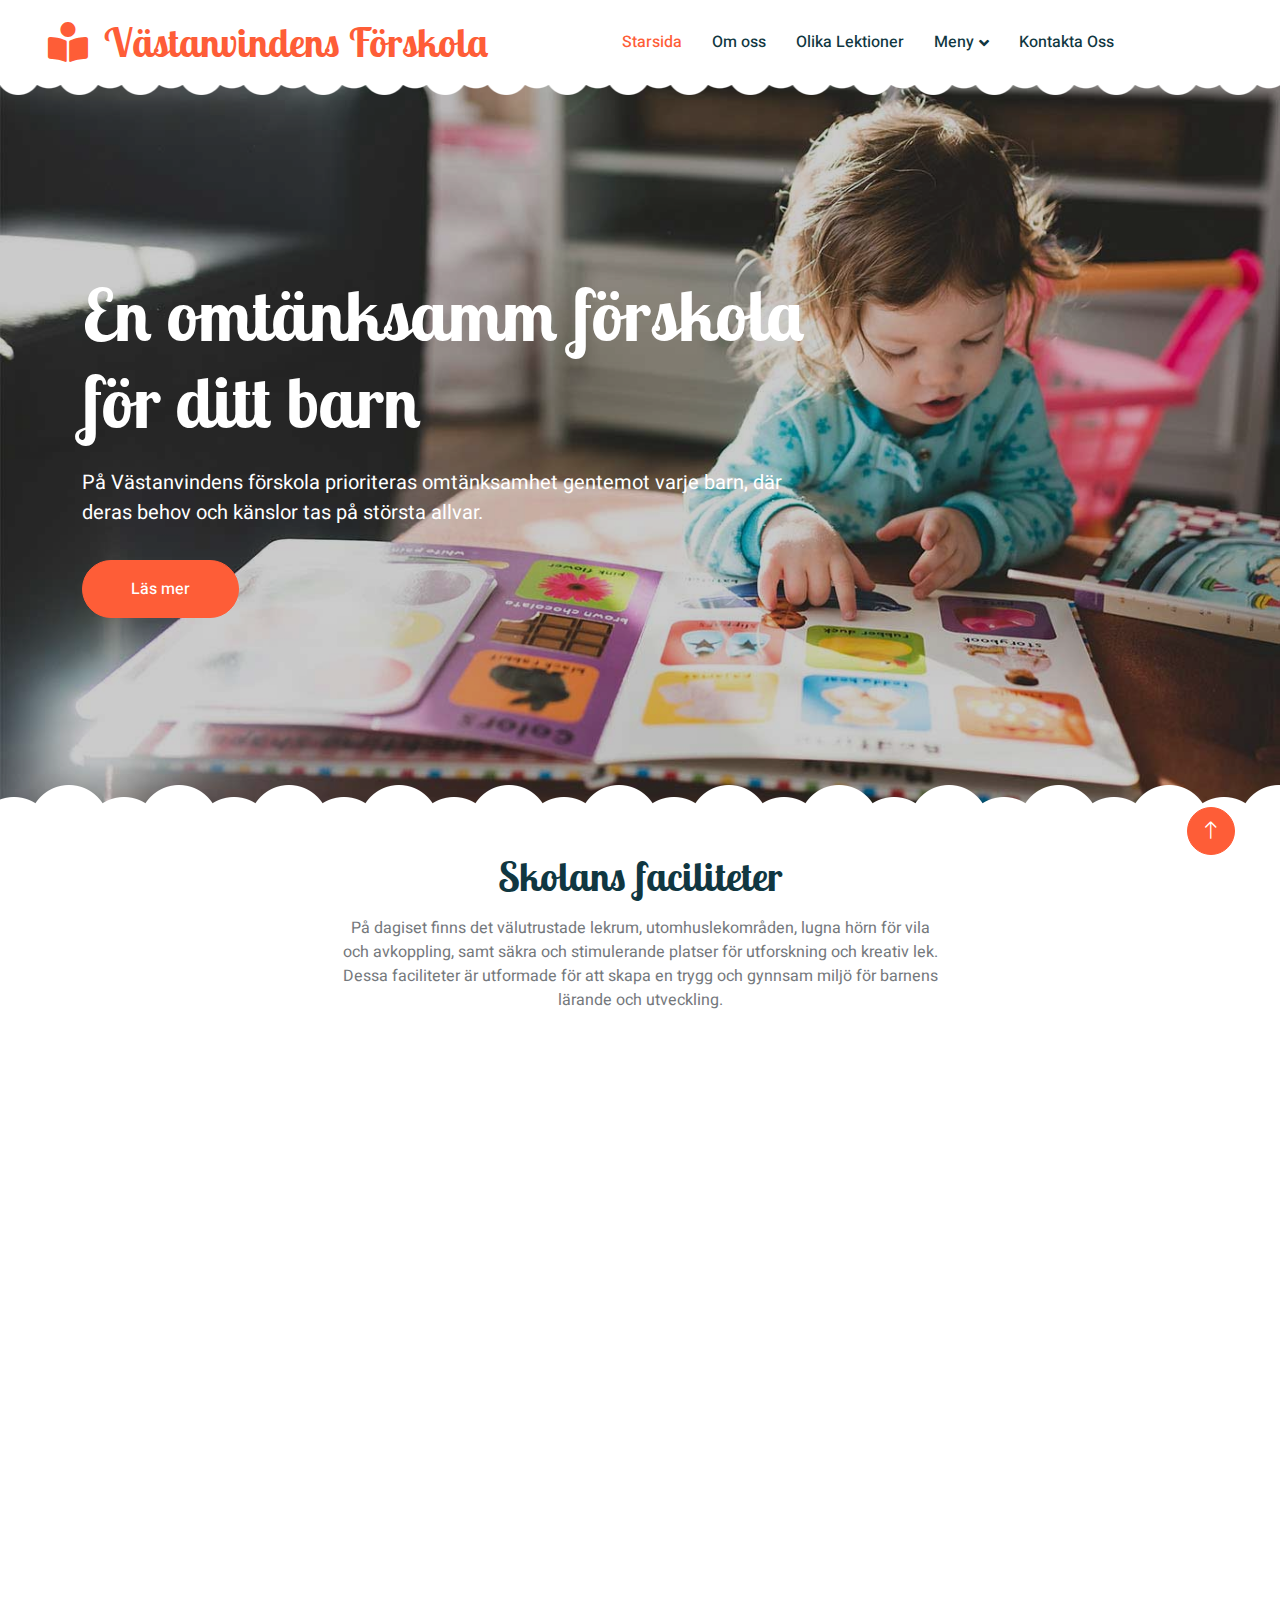
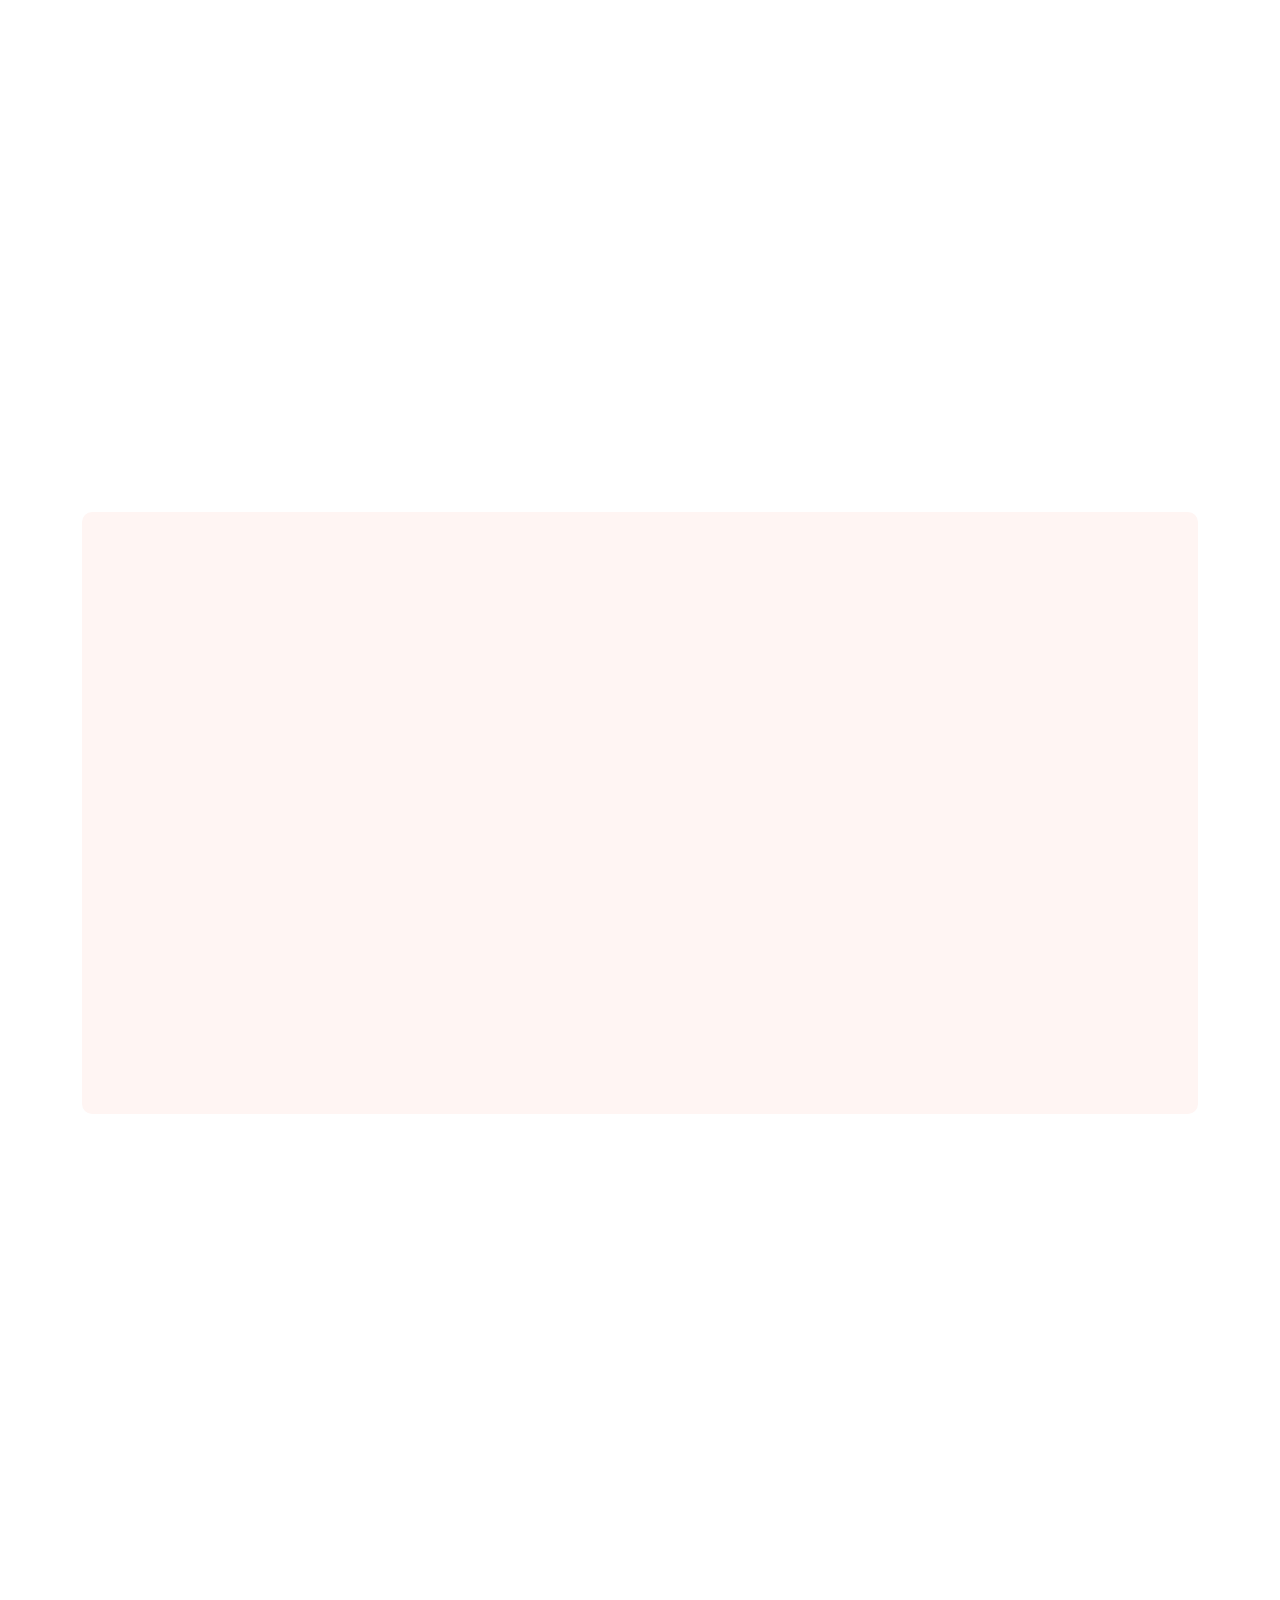
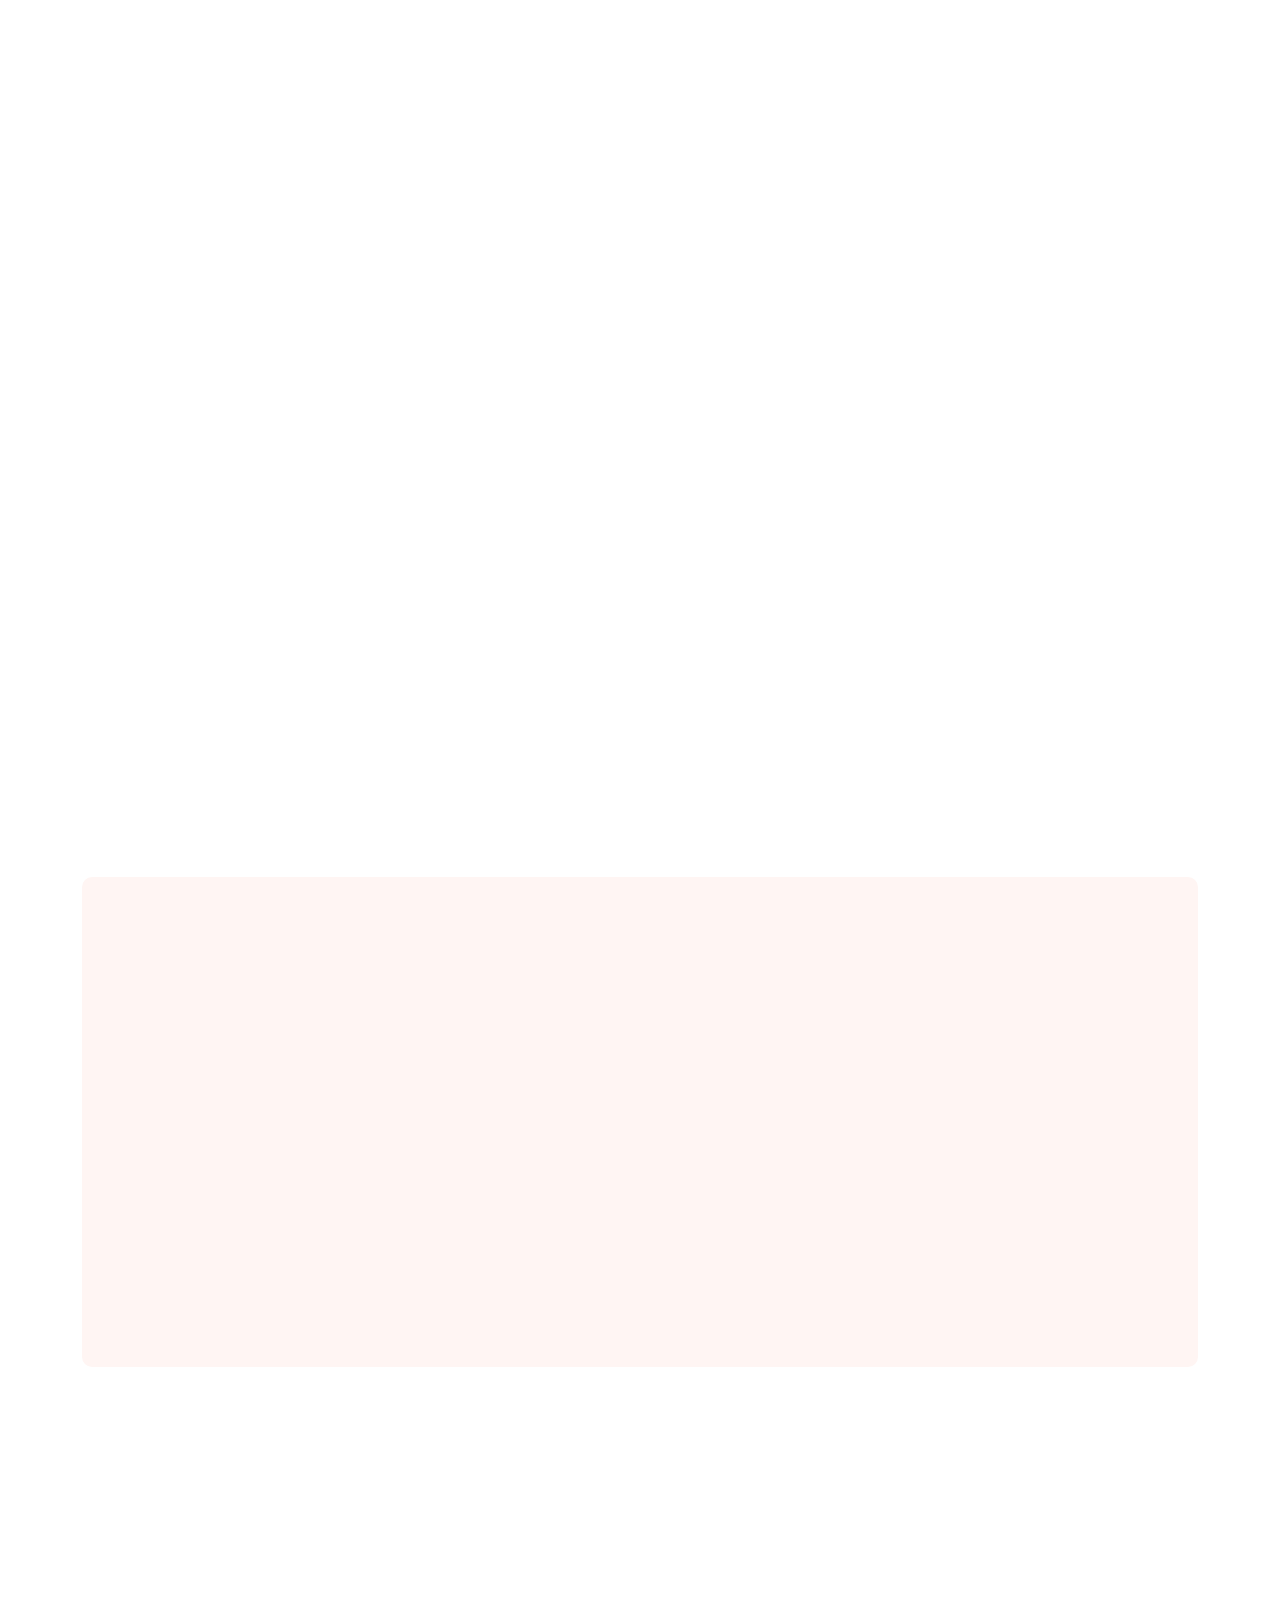
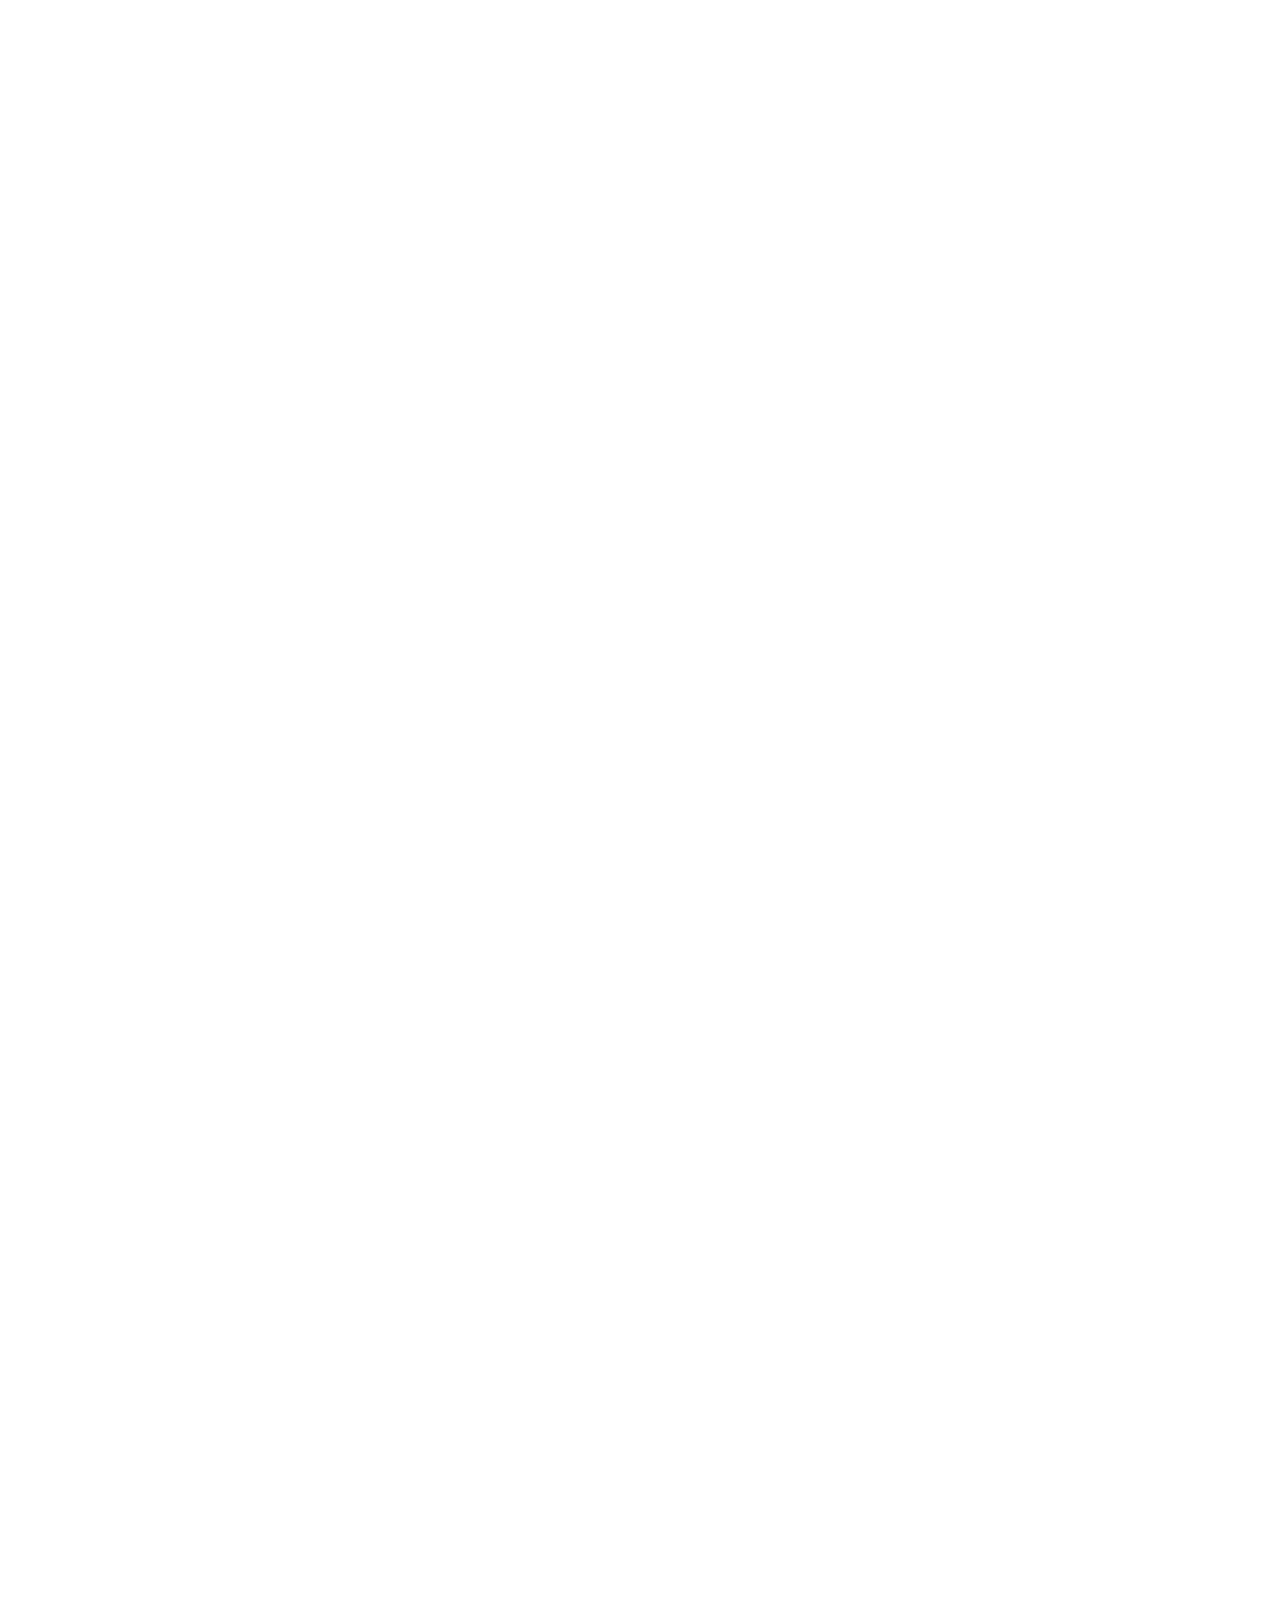
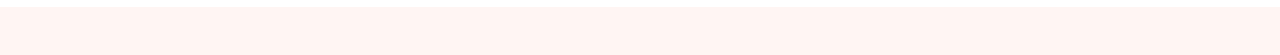
==== index.html @ 1ff450ab "Första commit" ====
<!DOCTYPE html>
<html lang="en">

<head>
    <meta charset="utf-8">
    <title>Kider - Preschool Website Template</title>
    <meta content="width=device-width, initial-scale=1.0" name="viewport">
    <meta content="" name="keywords">
    <meta content="" name="description">

    <!-- Favicon -->
    <link href="img/favicon.ico" rel="icon">

    <!-- Google Web Fonts -->
    <link rel="preconnect" href="https://fonts.googleapis.com">
    <link rel="preconnect" href="https://fonts.gstatic.com" crossorigin>
    <link href="https://fonts.googleapis.com/css2?family=Heebo:wght@400;500;600&family=Inter:wght@600&family=Lobster+Two:wght@700&display=swap" rel="stylesheet">
    
    <!-- Icon Font Stylesheet -->
    <link href="https://cdnjs.cloudflare.com/ajax/libs/font-awesome/5.10.0/css/all.min.css" rel="stylesheet">
    <link href="https://cdn.jsdelivr.net/npm/bootstrap-icons@1.4.1/font/bootstrap-icons.css" rel="stylesheet">

    <!-- Libraries Stylesheet -->
    <link href="lib/animate/animate.min.css" rel="stylesheet">
    <link href="lib/owlcarousel/assets/owl.carousel.min.css" rel="stylesheet">

    <!-- Customized Bootstrap Stylesheet -->
    <link href="css/bootstrap.min.css" rel="stylesheet">

    <!-- Template Stylesheet -->
    <link href="css/style.css" rel="stylesheet">
</head>

<body>
    <div class="container-xxl bg-white p-0">
        <!-- Spinner Start -->
        <div id="spinner" class="show bg-white position-fixed translate-middle w-100 vh-100 top-50 start-50 d-flex align-items-center justify-content-center">
            <div class="spinner-border text-primary" style="width: 3rem; height: 3rem;" role="status">
                <span class="sr-only">Loading...</span>
            </div>
        </div>
        <!-- Spinner End -->


      <!-- Navbar Start -->
      <nav class="navbar navbar-expand-lg bg-white navbar-light sticky-top px-4 px-lg-5 py-lg-0">
        <a href="index.html" class="navbar-brand">
            <h1 class="m-0 text-primary"><i class="fa fa-book-reader me-3"></i>Västanvindens Förskola</h1>
        </a>
        <button type="button" class="navbar-toggler" data-bs-toggle="collapse" data-bs-target="#navbarCollapse">
            <span class="navbar-toggler-icon"></span>
        </button>
        <div class="collapse navbar-collapse" id="navbarCollapse">
            <div class="navbar-nav mx-auto">
                <a href="index.html" class="nav-item nav-link active">Starsida</a>
                <a href="about.html" class="nav-item nav-link">Om oss</a>
                <a href="classes.html" class="nav-item nav-link">Olika Lektioner</a>
                <div class="nav-item dropdown">
                    <a href="#" class="nav-link dropdown-toggle" data-bs-toggle="dropdown">Meny</a>
                    <div class="dropdown-menu rounded-0 rounded-bottom border-0 shadow-sm m-0">
                        <a href="facility.html" class="dropdown-item">Om skolans faciliteter</a>
                        <a href="team.html" class="dropdown-item">Personal</a>
                        <a href="call-to-action.html" class="dropdown-item">Arbeta hos oss</a>
                        <a href="appointment.html" class="dropdown-item">Kontakta Oss</a>
                        <a href="testimonial.html" class="dropdown-item">Recensioner</a>
                        <a href="404.html" class="dropdown-item">404 Error</a>
                    </div>
                </div>
                <a href="contact.html" class="nav-item nav-link">Kontakta Oss</a>
            </div>


    </nav>
    <!-- Navbar End -->


        <!-- Carousel Start -->
        <div class="container-fluid p-0 mb-5">
            <div class="owl-carousel header-carousel position-relative">
                <div class="owl-carousel-item position-relative">
                    <img class="img-fluid" src="img/carousel-1.jpg" alt="">
                    <div class="position-absolute top-0 start-0 w-100 h-100 d-flex align-items-center" style="background: rgba(0, 0, 0, .2);">
                        <div class="container">
                            <div class="row justify-content-start">
                                <div class="col-10 col-lg-8">
                                    <h1 class="display-2 text-white animated slideInDown mb-4">En omtänksamm förskola för ditt barn</h1>
                                    <p class="fs-5 fw-medium text-white mb-4 pb-2">
                                        På Västanvindens förskola prioriteras omtänksamhet gentemot varje barn, där deras behov och känslor tas på största allvar.</p>
                                    <a href="about.html" class="btn btn-primary rounded-pill py-sm-3 px-sm-5 me-3 animated slideInLeft">Läs mer</a>
                                    
                                </div>
                            </div>
                        </div>
                    </div>
                </div>
        </div>
        <!-- Carousel End -->


        <!-- Facilities Start -->
        <div class="container-xxl py-5">
            <div class="container">
                <div class="text-center mx-auto mb-5 wow fadeInUp" data-wow-delay="0.1s" style="max-width: 600px;">
                    <h1 class="mb-3">
                        Skolans faciliteter</h1>
                    <p>
                        På dagiset finns det välutrustade lekrum, utomhuslekområden, lugna hörn för vila och avkoppling, samt säkra och stimulerande platser för utforskning och kreativ lek. Dessa faciliteter är utformade för att skapa en trygg och gynnsam miljö för barnens lärande och utveckling.</p>
                </div>
                <div class="row g-4">
                    <div class="col-lg-3 col-sm-6 wow fadeInUp" data-wow-delay="0.1s">
                        <div class="facility-item">
                            <div class="facility-icon bg-primary">
                                <span class="bg-primary"></span>
                                <i class="fa fa-bus-alt fa-3x text-primary"></i>
                                <span class="bg-primary"></span>
                            </div>
                            <div class="facility-text bg-primary">
                                <h3 class="text-primary mb-3">Enkel Framkommlighet</h3>
                                <p class="mb-0">Förskolan ligger nära en stor väg vilket gör det enkelt att hämta och lämna</p>
                            </div>
                        </div>
                    </div>
                    <div class="col-lg-3 col-sm-6 wow fadeInUp" data-wow-delay="0.3s">
                        <div class="facility-item">
                            <div class="facility-icon bg-success">
                                <span class="bg-success"></span>
                                <i class="fa fa-futbol fa-3x text-success"></i>
                                <span class="bg-success"></span>
                            </div>
                            <div class="facility-text bg-success">
                                <h3 class="text-success mb-3">Lekplats</h3>
                                <p class="mb-0">Vi har en nyrenoverad lekplats där barnen trivs hela dagarna</p>
                            </div>
                        </div>
                    </div>
                    <div class="col-lg-3 col-sm-6 wow fadeInUp" data-wow-delay="0.5s">
                        <div class="facility-item">
                            <div class="facility-icon bg-warning">
                                <span class="bg-warning"></span>
                                <i class="fa fa-home fa-3x text-warning"></i>
                                <span class="bg-warning"></span>
                            </div>
                            <div class="facility-text bg-warning">
                                <h3 class="text-warning mb-3">Tillagad Mat</h3>
                                <p class="mb-0">Vi tillagar all vår egen mat på plats, vi prioriterar hälsan</p>
                            </div>
                        </div>
                    </div>
                    <div class="col-lg-3 col-sm-6 wow fadeInUp" data-wow-delay="0.7s">
                        <div class="facility-item">
                            <div class="facility-icon bg-info">
                                <span class="bg-info"></span>
                                <i class="fa fa-chalkboard-teacher fa-3x text-info"></i>
                                <span class="bg-info"></span>
                            </div>
                            <div class="facility-text bg-info">
                                <h3 class="text-info mb-3">Positiv Inlärning</h3>
                                <p class="mb-0">Vi främjar en miljö där elever uppmuntras och stöds att växa genom belöning av framsteg och uppmuntran till att övervinna utmaningar.</p>
                            </div>
                        </div>
                    </div>
                </div>
            </div>
        </div>
        <!-- Facilities End -->


        <!-- About Start -->
        <div class="container-xxl py-5">
            <div class="container">
                <div class="row g-5 align-items-center">
                    <div class="col-lg-6 wow fadeInUp" data-wow-delay="0.1s">
                        <h1 class="mb-4">Learn More About Our Work And Our Cultural Activities</h1>
                        <p>Tempor erat elitr rebum at clita. Diam dolor diam ipsum sit. Aliqu diam amet diam et eos. Clita erat ipsum et lorem et sit, sed stet lorem sit clita duo justo magna dolore erat amet</p>
                        <p class="mb-4">Stet no et lorem dolor et diam, amet duo ut dolore vero eos. No stet est diam rebum amet diam ipsum. Clita clita labore, dolor duo nonumy clita sit at, sed sit sanctus dolor eos, ipsum labore duo duo sit no sea diam. Et dolor et kasd ea. Eirmod diam at dolor est vero nonumy magna.</p>
                        <div class="row g-4 align-items-center">
                            <div class="col-sm-6">
                                <a class="btn btn-primary rounded-pill py-3 px-5" href="">Read More</a>
                            </div>
                            <div class="col-sm-6">
                                <div class="d-flex align-items-center">
                                    <img class="rounded-circle flex-shrink-0" src="img/user.jpg" alt="" style="width: 45px; height: 45px;">
                                    <div class="ms-3">
                                        <h6 class="text-primary mb-1">Jhon Doe</h6>
                                        <small>CEO & Founder</small>
                                    </div>
                                </div>
                            </div>
                        </div>
                    </div>
                    <div class="col-lg-6 about-img wow fadeInUp" data-wow-delay="0.5s">
                        <div class="row">
                            <div class="col-12 text-center">
                                <img class="img-fluid w-75 rounded-circle bg-light p-3" src="img/about-1.jpg" alt="">
                            </div>
                            <div class="col-6 text-start" style="margin-top: -150px;">
                                <img class="img-fluid w-100 rounded-circle bg-light p-3" src="img/about-2.jpg" alt="">
                            </div>
                            <div class="col-6 text-end" style="margin-top: -150px;">
                                <img class="img-fluid w-100 rounded-circle bg-light p-3" src="img/about-3.jpg" alt="">
                            </div>
                        </div>
                    </div>
                </div>
            </div>
        </div>
        <!-- About End -->


        <!-- Call To Action Start -->
        <div class="container-xxl py-5">
            <div class="container">
                <div class="bg-light rounded">
                    <div class="row g-0">
                        <div class="col-lg-6 wow fadeIn" data-wow-delay="0.1s" style="min-height: 400px;">
                            <div class="position-relative h-100">
                                <img class="position-absolute w-100 h-100 rounded" src="img/call-to-action.jpg" style="object-fit: cover;">
                            </div>
                        </div>
                        <div class="col-lg-6 wow fadeIn" data-wow-delay="0.5s">
                            <div class="h-100 d-flex flex-column justify-content-center p-5">
                                <h1 class="mb-4">Arbeta hoss oss</h1>
                                <p class="mb-4">
                                    På vår förskola värdesätter vi mångfald och inkludering som en central del av vår arbetskultur. Vi strävar efter att skapa en miljö där alla känner sig välkomna och respekterade oavsett bakgrund eller erfarenhet. Genom att främja en atmosfär av öppenhet och tolerans uppmuntrar vi till delning av olika perspektiv och idéer, vilket berikar vår gemenskap och förbättrar vår pedagogiska praktik.<p>
                                    
                                    Vi tror att en sådan inkluderande miljö inte bara gynnar våra pedagoger utan också barnen och deras familjer. Genom att visa respekt för och värdesätta olikheter skapar vi en trygg och stimulerande lärandemiljö där varje individ kan blomstra. Denna öppenhet och tolerans genomsyrar våra relationer och samarbeten både internt inom personalgruppen och externt med föräldrar och lokalsamhället. 
                                </p>
                                <a class="btn btn-primary py-3 px-5" href="contact.html">Kontakta oss<i class="fa fa-arrow-right ms-2"></i></a>
                            </div>
                        </div>
                    </div>
                </div>
            </div>
        </div>
        <!-- Call To Action End -->


        <!-- Classes Start -->
        <div class="container-xxl py-5">
            <div class="container">
                <div class="text-center mx-auto mb-5 wow fadeInUp" data-wow-delay="0.1s" style="max-width: 600px;">
                    <h1 class="mb-3">School Classes</h1>
                    <p>Eirmod sed ipsum dolor sit rebum labore magna erat. Tempor ut dolore lorem kasd vero ipsum sit eirmod sit. Ipsum diam justo sed rebum vero dolor duo.</p>
                </div>
                <div class="row g-4">
                    <div class="col-lg-4 col-md-6 wow fadeInUp" data-wow-delay="0.1s">
                        <div class="classes-item">
                            <div class="bg-light rounded-circle w-75 mx-auto p-3">
                                <img class="img-fluid rounded-circle" src="img/classes-1.jpg" alt="">
                            </div>
                            <div class="bg-light rounded p-4 pt-5 mt-n5">
                                <a class="d-block text-center h3 mt-3 mb-4" href="">Art & Drawing</a>
                                <div class="d-flex align-items-center justify-content-between mb-4">
                                    <div class="d-flex align-items-center">
                                        <img class="rounded-circle flex-shrink-0" src="img/user.jpg" alt="" style="width: 45px; height: 45px;">
                                        <div class="ms-3">
                                            <h6 class="text-primary mb-1">Jhon Doe</h6>
                                            <small>Teacher</small>
                                        </div>
                                    </div>
                                    <span class="bg-primary text-white rounded-pill py-2 px-3" href="">$99</span>
                                </div>
                                <div class="row g-1">
                                    <div class="col-4">
                                        <div class="border-top border-3 border-primary pt-2">
                                            <h6 class="text-primary mb-1">Age:</h6>
                                            <small>3-5 Years</small>
                                        </div>
                                    </div>
                                    <div class="col-4">
                                        <div class="border-top border-3 border-success pt-2">
                                            <h6 class="text-success mb-1">Time:</h6>
                                            <small>9-10 AM</small>
                                        </div>
                                    </div>
                                    <div class="col-4">
                                        <div class="border-top border-3 border-warning pt-2">
                                            <h6 class="text-warning mb-1">Capacity:</h6>
                                            <small>30 Kids</small>
                                        </div>
                                    </div>
                                </div>
                            </div>
                        </div>
                    </div>
                    <div class="col-lg-4 col-md-6 wow fadeInUp" data-wow-delay="0.3s">
                        <div class="classes-item">
                            <div class="bg-light rounded-circle w-75 mx-auto p-3">
                                <img class="img-fluid rounded-circle" src="img/classes-2.jpg" alt="">
                            </div>
                            <div class="bg-light rounded p-4 pt-5 mt-n5">
                                <a class="d-block text-center h3 mt-3 mb-4" href="">Color Management</a>
                                <div class="d-flex align-items-center justify-content-between mb-4">
                                    <div class="d-flex align-items-center">
                                        <img class="rounded-circle flex-shrink-0" src="img/user.jpg" alt="" style="width: 45px; height: 45px;">
                                        <div class="ms-3">
                                            <h6 class="text-primary mb-1">Jhon Doe</h6>
                                            <small>Teacher</small>
                                        </div>
                                    </div>
                                    <span class="bg-primary text-white rounded-pill py-2 px-3" href="">$99</span>
                                </div>
                                <div class="row g-1">
                                    <div class="col-4">
                                        <div class="border-top border-3 border-primary pt-2">
                                            <h6 class="text-primary mb-1">Age:</h6>
                                            <small>3-5 Years</small>
                                        </div>
                                    </div>
                                    <div class="col-4">
                                        <div class="border-top border-3 border-success pt-2">
                                            <h6 class="text-success mb-1">Time:</h6>
                                            <small>9-10 AM</small>
                                        </div>
                                    </div>
                                    <div class="col-4">
                                        <div class="border-top border-3 border-warning pt-2">
                                            <h6 class="text-warning mb-1">Capacity:</h6>
                                            <small>30 Kids</small>
                                        </div>
                                    </div>
                                </div>
                            </div>
                        </div>
                    </div>
                    <div class="col-lg-4 col-md-6 wow fadeInUp" data-wow-delay="0.5s">
                        <div class="classes-item">
                            <div class="bg-light rounded-circle w-75 mx-auto p-3">
                                <img class="img-fluid rounded-circle" src="img/classes-3.jpg" alt="">
                            </div>
                            <div class="bg-light rounded p-4 pt-5 mt-n5">
                                <a class="d-block text-center h3 mt-3 mb-4" href="">Athletic & Dance</a>
                                <div class="d-flex align-items-center justify-content-between mb-4">
                                    <div class="d-flex align-items-center">
                                        <img class="rounded-circle flex-shrink-0" src="img/user.jpg" alt="" style="width: 45px; height: 45px;">
                                        <div class="ms-3">
                                            <h6 class="text-primary mb-1">Jhon Doe</h6>
                                            <small>Teacher</small>
                                        </div>
                                    </div>
                                    <span class="bg-primary text-white rounded-pill py-2 px-3" href="">$99</span>
                                </div>
                                <div class="row g-1">
                                    <div class="col-4">
                                        <div class="border-top border-3 border-primary pt-2">
                                            <h6 class="text-primary mb-1">Age:</h6>
                                            <small>3-5 Years</small>
                                        </div>
                                    </div>
                                    <div class="col-4">
                                        <div class="border-top border-3 border-success pt-2">
                                            <h6 class="text-success mb-1">Time:</h6>
                                            <small>9-10 AM</small>
                                        </div>
                                    </div>
                                    <div class="col-4">
                                        <div class="border-top border-3 border-warning pt-2">
                                            <h6 class="text-warning mb-1">Capacity:</h6>
                                            <small>30 Kids</small>
                                        </div>
                                    </div>
                                </div>
                            </div>
                        </div>
                    </div>
                    <div class="col-lg-4 col-md-6 wow fadeInUp" data-wow-delay="0.1s">
                        <div class="classes-item">
                            <div class="bg-light rounded-circle w-75 mx-auto p-3">
                                <img class="img-fluid rounded-circle" src="img/classes-4.jpg" alt="">
                            </div>
                            <div class="bg-light rounded p-4 pt-5 mt-n5">
                                <a class="d-block text-center h3 mt-3 mb-4" href="">Language & Speaking</a>
                                <div class="d-flex align-items-center justify-content-between mb-4">
                                    <div class="d-flex align-items-center">
                                        <img class="rounded-circle flex-shrink-0" src="img/user.jpg" alt="" style="width: 45px; height: 45px;">
                                        <div class="ms-3">
                                            <h6 class="text-primary mb-1">Jhon Doe</h6>
                                            <small>Teacher</small>
                                        </div>
                                    </div>
                                    <span class="bg-primary text-white rounded-pill py-2 px-3" href="">$99</span>
                                </div>
                                <div class="row g-1">
                                    <div class="col-4">
                                        <div class="border-top border-3 border-primary pt-2">
                                            <h6 class="text-primary mb-1">Age:</h6>
                                            <small>3-5 Years</small>
                                        </div>
                                    </div>
                                    <div class="col-4">
                                        <div class="border-top border-3 border-success pt-2">
                                            <h6 class="text-success mb-1">Time:</h6>
                                            <small>9-10 AM</small>
                                        </div>
                                    </div>
                                    <div class="col-4">
                                        <div class="border-top border-3 border-warning pt-2">
                                            <h6 class="text-warning mb-1">Capacity:</h6>
                                            <small>30 Kids</small>
                                        </div>
                                    </div>
                                </div>
                            </div>
                        </div>
                    </div>
                    <div class="col-lg-4 col-md-6 wow fadeInUp" data-wow-delay="0.3s">
                        <div class="classes-item">
                            <div class="bg-light rounded-circle w-75 mx-auto p-3">
                                <img class="img-fluid rounded-circle" src="img/classes-5.jpg" alt="">
                            </div>
                            <div class="bg-light rounded p-4 pt-5 mt-n5">
                                <a class="d-block text-center h3 mt-3 mb-4" href="">Religion & History</a>
                                <div class="d-flex align-items-center justify-content-between mb-4">
                                    <div class="d-flex align-items-center">
                                        <img class="rounded-circle flex-shrink-0" src="img/user.jpg" alt="" style="width: 45px; height: 45px;">
                                        <div class="ms-3">
                                            <h6 class="text-primary mb-1">Jhon Doe</h6>
                                            <small>Teacher</small>
                                        </div>
                                    </div>
                                    <span class="bg-primary text-white rounded-pill py-2 px-3" href="">$99</span>
                                </div>
                                <div class="row g-1">
                                    <div class="col-4">
                                        <div class="border-top border-3 border-primary pt-2">
                                            <h6 class="text-primary mb-1">Age:</h6>
                                            <small>3-5 Years</small>
                                        </div>
                                    </div>
                                    <div class="col-4">
                                        <div class="border-top border-3 border-success pt-2">
                                            <h6 class="text-success mb-1">Time:</h6>
                                            <small>9-10 AM</small>
                                        </div>
                                    </div>
                                    <div class="col-4">
                                        <div class="border-top border-3 border-warning pt-2">
                                            <h6 class="text-warning mb-1">Capacity:</h6>
                                            <small>30 Kids</small>
                                        </div>
                                    </div>
                                </div>
                            </div>
                        </div>
                    </div>
                    <div class="col-lg-4 col-md-6 wow fadeInUp" data-wow-delay="0.5s">
                        <div class="classes-item">
                            <div class="bg-light rounded-circle w-75 mx-auto p-3">
                                <img class="img-fluid rounded-circle" src="img/classes-6.jpg" alt="">
                            </div>
                            <div class="bg-light rounded p-4 pt-5 mt-n5">
                                <a class="d-block text-center h3 mt-3 mb-4" href="">General Knowledge</a>
                                <div class="d-flex align-items-center justify-content-between mb-4">
                                    <div class="d-flex align-items-center">
                                        <img class="rounded-circle flex-shrink-0" src="img/user.jpg" alt="" style="width: 45px; height: 45px;">
                                        <div class="ms-3">
                                            <h6 class="text-primary mb-1">Jhon Doe</h6>
                                            <small>Teacher</small>
                                        </div>
                                    </div>
                                    <span class="bg-primary text-white rounded-pill py-2 px-3" href="">$99</span>
                                </div>
                                <div class="row g-1">
                                    <div class="col-4">
                                        <div class="border-top border-3 border-primary pt-2">
                                            <h6 class="text-primary mb-1">Age:</h6>
                                            <small>3-5 Years</small>
                                        </div>
                                    </div>
                                    <div class="col-4">
                                        <div class="border-top border-3 border-success pt-2">
                                            <h6 class="text-success mb-1">Time:</h6>
                                            <small>9-10 AM</small>
                                        </div>
                                    </div>
                                    <div class="col-4">
                                        <div class="border-top border-3 border-warning pt-2">
                                            <h6 class="text-warning mb-1">Capacity:</h6>
                                            <small>30 Kids</small>
                                        </div>
                                    </div>
                                </div>
                            </div>
                        </div>
                    </div>
                </div>
            </div>
        </div>
        <!-- Classes End -->


        <!-- Appointment Start -->
        <div class="container-xxl py-5">
            <div class="container">
                <div class="bg-light rounded">
                    <div class="row g-0">
                        <div class="col-lg-6 wow fadeIn" data-wow-delay="0.1s">
                            <div class="h-100 d-flex flex-column justify-content-center p-5">
                                <h1 class="mb-4">Make Appointment</h1>
                                <form>
                                    <div class="row g-3">
                                        <div class="col-sm-6">
                                            <div class="form-floating">
                                                <input type="text" class="form-control border-0" id="gname" placeholder="Gurdian Name">
                                                <label for="gname">Gurdian Name</label>
                                            </div>
                                        </div>
                                        <div class="col-sm-6">
                                            <div class="form-floating">
                                                <input type="email" class="form-control border-0" id="gmail" placeholder="Gurdian Email">
                                                <label for="gmail">Gurdian Email</label>
                                            </div>
                                        </div>
                                        <div class="col-sm-6">
                                            <div class="form-floating">
                                                <input type="text" class="form-control border-0" id="cname" placeholder="Child Name">
                                                <label for="cname">Child Name</label>
                                            </div>
                                        </div>
                                        <div class="col-sm-6">
                                            <div class="form-floating">
                                                <input type="text" class="form-control border-0" id="cage" placeholder="Child Age">
                                                <label for="cage">Child Age</label>
                                            </div>
                                        </div>
                                        <div class="col-12">
                                            <div class="form-floating">
                                                <textarea class="form-control border-0" placeholder="Leave a message here" id="message" style="height: 100px"></textarea>
                                                <label for="message">Message</label>
                                            </div>
                                        </div>
                                        <div class="col-12">
                                            <button class="btn btn-primary w-100 py-3" type="submit">Submit</button>
                                        </div>
                                    </div>
                                </form>
                            </div>
                        </div>
                        <div class="col-lg-6 wow fadeIn" data-wow-delay="0.5s" style="min-height: 400px;">
                            <div class="position-relative h-100">
                                <img class="position-absolute w-100 h-100 rounded" src="img/appointment.jpg" style="object-fit: cover;">
                            </div>
                        </div>
                    </div>
                </div>
            </div>
        </div>
        <!-- Appointment End -->


        <!-- Team Start -->
        <div class="container-xxl py-5">
            <div class="container">
                <div class="text-center mx-auto mb-5 wow fadeInUp" data-wow-delay="0.1s" style="max-width: 600px;">
                    <h1 class="mb-3">Popular Teachers</h1>
                    <p>Eirmod sed ipsum dolor sit rebum labore magna erat. Tempor ut dolore lorem kasd vero ipsum sit
                        eirmod sit. Ipsum diam justo sed rebum vero dolor duo.</p>
                </div>
                <div class="row g-4">
                    <div class="col-lg-4 col-md-6 wow fadeInUp" data-wow-delay="0.1s">
                        <div class="team-item position-relative">
                            <img class="img-fluid rounded-circle w-75" src="img/team-1.jpg" alt="">
                            <div class="team-text">
                                <h3>Full Name</h3>
                                <p>Designation</p>
                                <div class="d-flex align-items-center">
                                    <a class="btn btn-square btn-primary mx-1" href=""><i class="fab fa-facebook-f"></i></a>
                                    <a class="btn btn-square btn-primary  mx-1" href=""><i class="fab fa-twitter"></i></a>
                                    <a class="btn btn-square btn-primary  mx-1" href=""><i class="fab fa-instagram"></i></a>
                                </div>
                            </div>
                        </div>
                    </div>
                    <div class="col-lg-4 col-md-6 wow fadeInUp" data-wow-delay="0.3s">
                        <div class="team-item position-relative">
                            <img class="img-fluid rounded-circle w-75" src="img/team-2.jpg" alt="">
                            <div class="team-text">
                                <h3>Full Name</h3>
                                <p>Designation</p>
                                <div class="d-flex align-items-center">
                                    <a class="btn btn-square btn-primary mx-1" href=""><i class="fab fa-facebook-f"></i></a>
                                    <a class="btn btn-square btn-primary  mx-1" href=""><i class="fab fa-twitter"></i></a>
                                    <a class="btn btn-square btn-primary  mx-1" href=""><i class="fab fa-instagram"></i></a>
                                </div>
                            </div>
                        </div>
                    </div>
                    <div class="col-lg-4 col-md-6 wow fadeInUp" data-wow-delay="0.5s">
                        <div class="team-item position-relative">
                            <img class="img-fluid rounded-circle w-75" src="img/team-3.jpg" alt="">
                            <div class="team-text">
                                <h3>Full Name</h3>
                                <p>Designation</p>
                                <div class="d-flex align-items-center">
                                    <a class="btn btn-square btn-primary mx-1" href=""><i class="fab fa-facebook-f"></i></a>
                                    <a class="btn btn-square btn-primary  mx-1" href=""><i class="fab fa-twitter"></i></a>
                                    <a class="btn btn-square btn-primary  mx-1" href=""><i class="fab fa-instagram"></i></a>
                                </div>
                            </div>
                        </div>
                    </div>
                </div>
            </div>
        </div>
        <!-- Team End -->


        <!-- Testimonial Start -->
        <div class="container-xxl py-5">
            <div class="container">
                <div class="text-center mx-auto mb-5 wow fadeInUp" data-wow-delay="0.1s" style="max-width: 600px;">
                    <h1 class="mb-3">Our Clients Say!</h1>
                    <p>Eirmod sed ipsum dolor sit rebum labore magna erat. Tempor ut dolore lorem kasd vero ipsum sit eirmod sit. Ipsum diam justo sed rebum vero dolor duo.</p>
                </div>
                <div class="owl-carousel testimonial-carousel wow fadeInUp" data-wow-delay="0.1s">
                    <div class="testimonial-item bg-light rounded p-5">
                        <p class="fs-5">Tempor stet labore dolor clita stet diam amet ipsum dolor duo ipsum rebum stet dolor amet diam stet. Est stet ea lorem amet est kasd kasd erat eos</p>
                        <div class="d-flex align-items-center bg-white me-n5" style="border-radius: 50px 0 0 50px;">
                            <img class="img-fluid flex-shrink-0 rounded-circle" src="img/testimonial-1.jpg" style="width: 90px; height: 90px;">
                            <div class="ps-3">
                                <h3 class="mb-1">Client Name</h3>
                                <span>Profession</span>
                            </div>
                            <i class="fa fa-quote-right fa-3x text-primary ms-auto d-none d-sm-flex"></i>
                        </div>
                    </div>
                    <div class="testimonial-item bg-light rounded p-5">
                        <p class="fs-5">Tempor stet labore dolor clita stet diam amet ipsum dolor duo ipsum rebum stet dolor amet diam stet. Est stet ea lorem amet est kasd kasd erat eos</p>
                        <div class="d-flex align-items-center bg-white me-n5" style="border-radius: 50px 0 0 50px;">
                            <img class="img-fluid flex-shrink-0 rounded-circle" src="img/testimonial-2.jpg" style="width: 90px; height: 90px;">
                            <div class="ps-3">
                                <h3 class="mb-1">Client Name</h3>
                                <span>Profession</span>
                            </div>
                            <i class="fa fa-quote-right fa-3x text-primary ms-auto d-none d-sm-flex"></i>
                        </div>
                    </div>
                    <div class="testimonial-item bg-light rounded p-5">
                        <p class="fs-5">Tempor stet labore dolor clita stet diam amet ipsum dolor duo ipsum rebum stet dolor amet diam stet. Est stet ea lorem amet est kasd kasd erat eos</p>
                        <div class="d-flex align-items-center bg-white me-n5" style="border-radius: 50px 0 0 50px;">
                            <img class="img-fluid flex-shrink-0 rounded-circle" src="img/testimonial-3.jpg" style="width: 90px; height: 90px;">
                            <div class="ps-3">
                                <h3 class="mb-1">Client Name</h3>
                                <span>Profession</span>
                            </div>
                            <i class="fa fa-quote-right fa-3x text-primary ms-auto d-none d-sm-flex"></i>
                        </div>
                    </div>
                </div>
            </div>
        </div>
        <!-- Testimonial End -->



 <!-- Footer Start -->
 <div class="container-fluid bg-dark text-white-50 footer pt-5 mt-5 wow fadeIn" data-wow-delay="0.1s">
    <div class="container py-5">
        <div class="row g-5">
            <div class="col-lg-3 col-md-6">
                <h3 class="text-white mb-4">Kontakt</h3>
                <p class="mb-2"><i class="fa fa-map-marker-alt me-3"></i>Babordsvägen 1, 432 74 Träslövsläge</p>
                <p class="mb-2"><i class="fa fa-phone-alt me-3"></i>0340-5555</p>
                <p class="mb-2"><i class="fa fa-envelope me-3"></i>kontor@vastanvindensforskola.se</p>
            </div>
    
            <div class="col-lg-3 col-md-6">
                <h3 class="text-white mb-4">Bilder</h3>
                <div class="row g-2 pt-2">
                    <div class="col-4">
                        <img class="img-fluid rounded bg-light p-1" src="img/classes-1.jpg" alt="">
                    </div>
                    <div class="col-4">
                        <img class="img-fluid rounded bg-light p-1" src="img/classes-2.jpg" alt="">
                    </div>
                    <div class="col-4">
                        <img class="img-fluid rounded bg-light p-1" src="img/classes-3.jpg" alt="">
                    </div>
                    <div class="col-4">
                        <img class="img-fluid rounded bg-light p-1" src="img/classes-4.jpg" alt="">
                    </div>
                    <div class="col-4">
                        <img class="img-fluid rounded bg-light p-1" src="img/classes-5.jpg" alt="">
                    </div>
                    <div class="col-4">
                        <img class="img-fluid rounded bg-light p-1" src="img/classes-6.jpg" alt="">
                    </div>
                </div>
            </div>
            
        </div>
    </div>
    <div class="container">
        <div class="copyright">
            <div class="row">
                <div class="col-md-6 text-center text-md-start mb-3 mb-md-0">
                    &copy; <a class="border-bottom" href="#">Västanvindens förskola</a>, All Right Reserved. 
                    
                    <!--/*** This template is free as long as you keep the footer author’s credit link/attribution link/backlink. If you'd like to use the template without the footer author’s credit link/attribution link/backlink, you can purchase the Credit Removal License from "https://htmlcodex.com/credit-removal". Thank you for your support. ***/-->
                    Designed By <a class="border-bottom" href="https://htmlcodex.com">HTML Codex</a>
                </div>
                
            </div>
        </div>
    </div>
</div>
<!-- Footer End -->


        <!-- Back to Top -->
        <a href="#" class="btn btn-lg btn-primary btn-lg-square back-to-top"><i class="bi bi-arrow-up"></i></a>
    </div>

    <!-- JavaScript Libraries -->
    <script src="https://code.jquery.com/jquery-3.4.1.min.js"></script>
    <script src="https://cdn.jsdelivr.net/npm/bootstrap@5.0.0/dist/js/bootstrap.bundle.min.js"></script>
    <script src="lib/wow/wow.min.js"></script>
    <script src="lib/easing/easing.min.js"></script>
    <script src="lib/waypoints/waypoints.min.js"></script>
    <script src="lib/owlcarousel/owl.carousel.min.js"></script>

    <!-- Template Javascript -->
    <script src="js/main.js"></script>
</body>

</html>
---- css/style.css ----
/********** Template CSS **********/
:root {
    --primary: #FE5D37;
    --light: #FFF5F3;
    --dark: #103741;
}

.back-to-top {
    position: fixed;
    display: none;
    right: 45px;
    bottom: 45px;
    z-index: 99;
}


/*** Spinner ***/
#spinner {
    opacity: 0;
    visibility: hidden;
    transition: opacity .5s ease-out, visibility 0s linear .5s;
    z-index: 99999;
}

#spinner.show {
    transition: opacity .5s ease-out, visibility 0s linear 0s;
    visibility: visible;
    opacity: 1;
}


/*** Button ***/
.btn {
    font-weight: 500;
    transition: .5s;
}

.btn.btn-primary {
    color: #FFFFFF;
}

.btn-square {
    width: 38px;
    height: 38px;
}

.btn-sm-square {
    width: 32px;
    height: 32px;
}

.btn-lg-square {
    width: 48px;
    height: 48px;
}

.btn-square,
.btn-sm-square,
.btn-lg-square {
    padding: 0;
    display: flex;
    align-items: center;
    justify-content: center;
    font-weight: normal;
    border-radius: 50px;
}


/*** Heading ***/
h1,
h2,
h3,
h4,
.h1,
.h2,
.h3,
.h4,
.display-1,
.display-2,
.display-3,
.display-4,
.display-5,
.display-6 {
    font-family: 'Lobster Two', cursive;
    font-weight: 700;
}

h5,
h6,
.h5,
.h6 {
    font-weight: 600;
}

.font-secondary {
    font-family: 'Lobster Two', cursive;
}


/*** Navbar ***/
.navbar .navbar-nav .nav-link {
    padding: 30px 15px;
    color: var(--dark);
    font-weight: 500;
    outline: none;
}

.navbar .navbar-nav .nav-link:hover,
.navbar .navbar-nav .nav-link.active {
    color: var(--primary);
}

.navbar.sticky-top {
    top: -100px;
    transition: .5s;
}

.navbar .dropdown-toggle::after {
    border: none;
    content: "\f107";
    font-family: "Font Awesome 5 Free";
    font-weight: 900;
    vertical-align: middle;
    margin-left: 5px;
    transition: .5s;
}

.navbar .dropdown-toggle[aria-expanded=true]::after {
    transform: rotate(-180deg);
}

@media (max-width: 991.98px) {
    .navbar .navbar-nav .nav-link  {
        margin-right: 0;
        padding: 10px 0;
    }

    .navbar .navbar-nav {
        margin-top: 15px;
        border-top: 1px solid #EEEEEE;
    }
}

@media (min-width: 992px) {
    .navbar .nav-item .dropdown-menu {
        display: block;
        top: calc(100% - 15px);
        margin-top: 0;
        opacity: 0;
        visibility: hidden;
        transition: .5s;
        
    }

    .navbar .nav-item:hover .dropdown-menu {
        top: 100%;
        visibility: visible;
        transition: .5s;
        opacity: 1;
    }
}


/*** Header ***/
.header-carousel::before,
.header-carousel::after,
.page-header::before,
.page-header::after {
    position: absolute;
    content: "";
    width: 100%;
    height: 10px;
    top: 0;
    left: 0;
    background: url(../img/bg-header-top.png) center center repeat-x;
    z-index: 1;
}

.header-carousel::after,
.page-header::after {
    height: 19px;
    top: auto;
    bottom: 0;
    background: url(../img/bg-header-bottom.png) center center repeat-x;
}

@media (max-width: 768px) {
    .header-carousel .owl-carousel-item {
        position: relative;
        min-height: 500px;
    }
    
    .header-carousel .owl-carousel-item img {
        position: absolute;
        width: 100%;
        height: 100%;
        object-fit: cover;
    }

    .header-carousel .owl-carousel-item p {
        font-size: 16px !important;
        font-weight: 400 !important;
    }

    .header-carousel .owl-carousel-item h1 {
        font-size: 30px;
        font-weight: 600;
    }
}

.header-carousel .owl-nav {
    position: absolute;
    top: 50%;
    right: 8%;
    transform: translateY(-50%);
    display: flex;
    flex-direction: column;
}

.header-carousel .owl-nav .owl-prev,
.header-carousel .owl-nav .owl-next {
    margin: 7px 0;
    width: 45px;
    height: 45px;
    display: flex;
    align-items: center;
    justify-content: center;
    color: #FFFFFF;
    background: transparent;
    border: 1px solid #FFFFFF;
    border-radius: 45px;
    font-size: 22px;
    transition: .5s;
}

.header-carousel .owl-nav .owl-prev:hover,
.header-carousel .owl-nav .owl-next:hover {
    background: var(--primary);
    border-color: var(--primary);
}

.page-header {
    background: linear-gradient(rgba(0, 0, 0, .2), rgba(0, 0, 0, .2)), url(../img/carousel-1.jpg) center center no-repeat;
    background-size: cover;
}

.breadcrumb-item + .breadcrumb-item::before {
    color: rgba(255, 255, 255, .5);
}


/*** Facility ***/
.facility-item .facility-icon {
    position: relative;
    margin: 0 auto;
    width: 100px;
    height: 100px;
    border-radius: 100px;
    display: flex;
    align-items: center;
    justify-content: center;
}

.facility-item .facility-icon::before {
    position: absolute;
    content: "";
    width: 100%;
    height: 100%;
    top: 0;
    left: 0;
    background: rgba(255, 255, 255, .9);
    transition: .5s;
    z-index: 1;
}

.facility-item .facility-icon span {
    position: absolute;
    content: "";
    width: 15px;
    height: 30px;
    top: 0;
    left: 0;
    border-radius: 50%;
}

.facility-item .facility-icon span:last-child {
    left: auto;
    right: 0;
}

.facility-item .facility-icon i {
    position: relative;
    z-index: 2;
}

.facility-item .facility-text {
    position: relative;
    min-height: 250px;
    padding: 30px;
    border-radius: 100%;
    display: flex;
    text-align: center;
    justify-content: center;
    flex-direction: column;
}

.facility-item .facility-text::before {
    position: absolute;
    content: "";
    width: 100%;
    height: 100%;
    top: 0;
    left: 0;
    background: rgba(255, 255, 255, .9);
    transition: .5s;
    z-index: 1;
}

.facility-item .facility-text * {
    position: relative;
    z-index: 2;
}

.facility-item:hover .facility-icon::before,
.facility-item:hover .facility-text::before {
    background: transparent;
}

.facility-item * {
    transition: .5s;
}

.facility-item:hover * {
    color: #FFFFFF !important;
}


/*** About ***/
.about-img img {
    transition: .5s;
}

.about-img img:hover {
    background: var(--primary) !important;
}


/*** Classes ***/
.classes-item {
    transition: .5s;
}

.classes-item:hover {
    margin-top: -10px;
}


/*** Team ***/
.team-item .team-text {
    position: absolute;
    width: 250px;
    height: 250px;
    bottom: 0;
    right: 0;
    display: flex;
    align-items: center;
    justify-content: center;
    flex-direction: column;
    background: #FFFFFF;
    border: 17px solid var(--light);
    border-radius: 250px;
    transition: .5s;
}

.team-item:hover .team-text {
    border-color: var(--primary);
}


/*** Testimonial ***/
.testimonial-carousel {
    padding-left: 1.5rem;
    padding-right: 1.5rem;
}

@media (min-width: 576px) {
    .testimonial-carousel {
        padding-left: 4rem;
        padding-right: 4rem;
    }
}

.testimonial-carousel .testimonial-item .border {
    border: 1px dashed rgba(0, 185, 142, .3) !important;
}

.testimonial-carousel .owl-nav {
    position: absolute;
    width: 100%;
    height: 45px;
    top: 50%;
    left: 0;
    transform: translateY(-50%);
    display: flex;
    justify-content: space-between;
    z-index: 1;
}

.testimonial-carousel .owl-nav .owl-prev,
.testimonial-carousel .owl-nav .owl-next {
    position: relative;
    width: 45px;
    height: 45px;
    display: flex;
    align-items: center;
    justify-content: center;
    color: #FFFFFF;
    background: var(--primary);
    border-radius: 45px;
    font-size: 20px;
    transition: .5s;
}

.testimonial-carousel .owl-nav .owl-prev:hover,
.testimonial-carousel .owl-nav .owl-next:hover {
    background: var(--dark);
}


/*** Footer ***/
.footer .btn.btn-social {
    margin-right: 5px;
    width: 45px;
    height: 45px;
    display: flex;
    align-items: center;
    justify-content: center;
    color: #FFFFFF;
    border: 1px solid rgba(255,255,255,0.5);
    border-radius: 45px;
    transition: .3s;
}

.footer .btn.btn-social:hover {
    border-color: var(--primary);
    background: var(--primary);
}

.footer .btn.btn-link {
    display: block;
    margin-bottom: 5px;
    padding: 0;
    text-align: left;
    font-size: 16px;
    font-weight: normal;
    text-transform: capitalize;
    transition: .3s;
}

.footer .btn.btn-link::before {
    position: relative;
    content: "\f105";
    font-family: "Font Awesome 5 Free";
    font-weight: 900;
    margin-right: 10px;
}

.footer .btn.btn-link:hover {
    color: var(--primary) !important;
    letter-spacing: 1px;
    box-shadow: none;
}

.footer .form-control {
    border-color: rgba(255,255,255,0.5);
}

.footer .copyright {
    padding: 25px 0;
    font-size: 15px;
    border-top: 1px solid rgba(256, 256, 256, .1);
}

.footer .copyright a {
    color: #FFFFFF;
}

.footer .footer-menu a {
    margin-right: 15px;
    padding-right: 15px;
    border-right: 1px solid rgba(255, 255, 255, .1);
}

.footer .copyright a:hover,
.footer .footer-menu a:hover {
    color: var(--primary) !important;
}

.footer .footer-menu a:last-child {
    margin-right: 0;
    padding-right: 0;
    border-right: none;
}
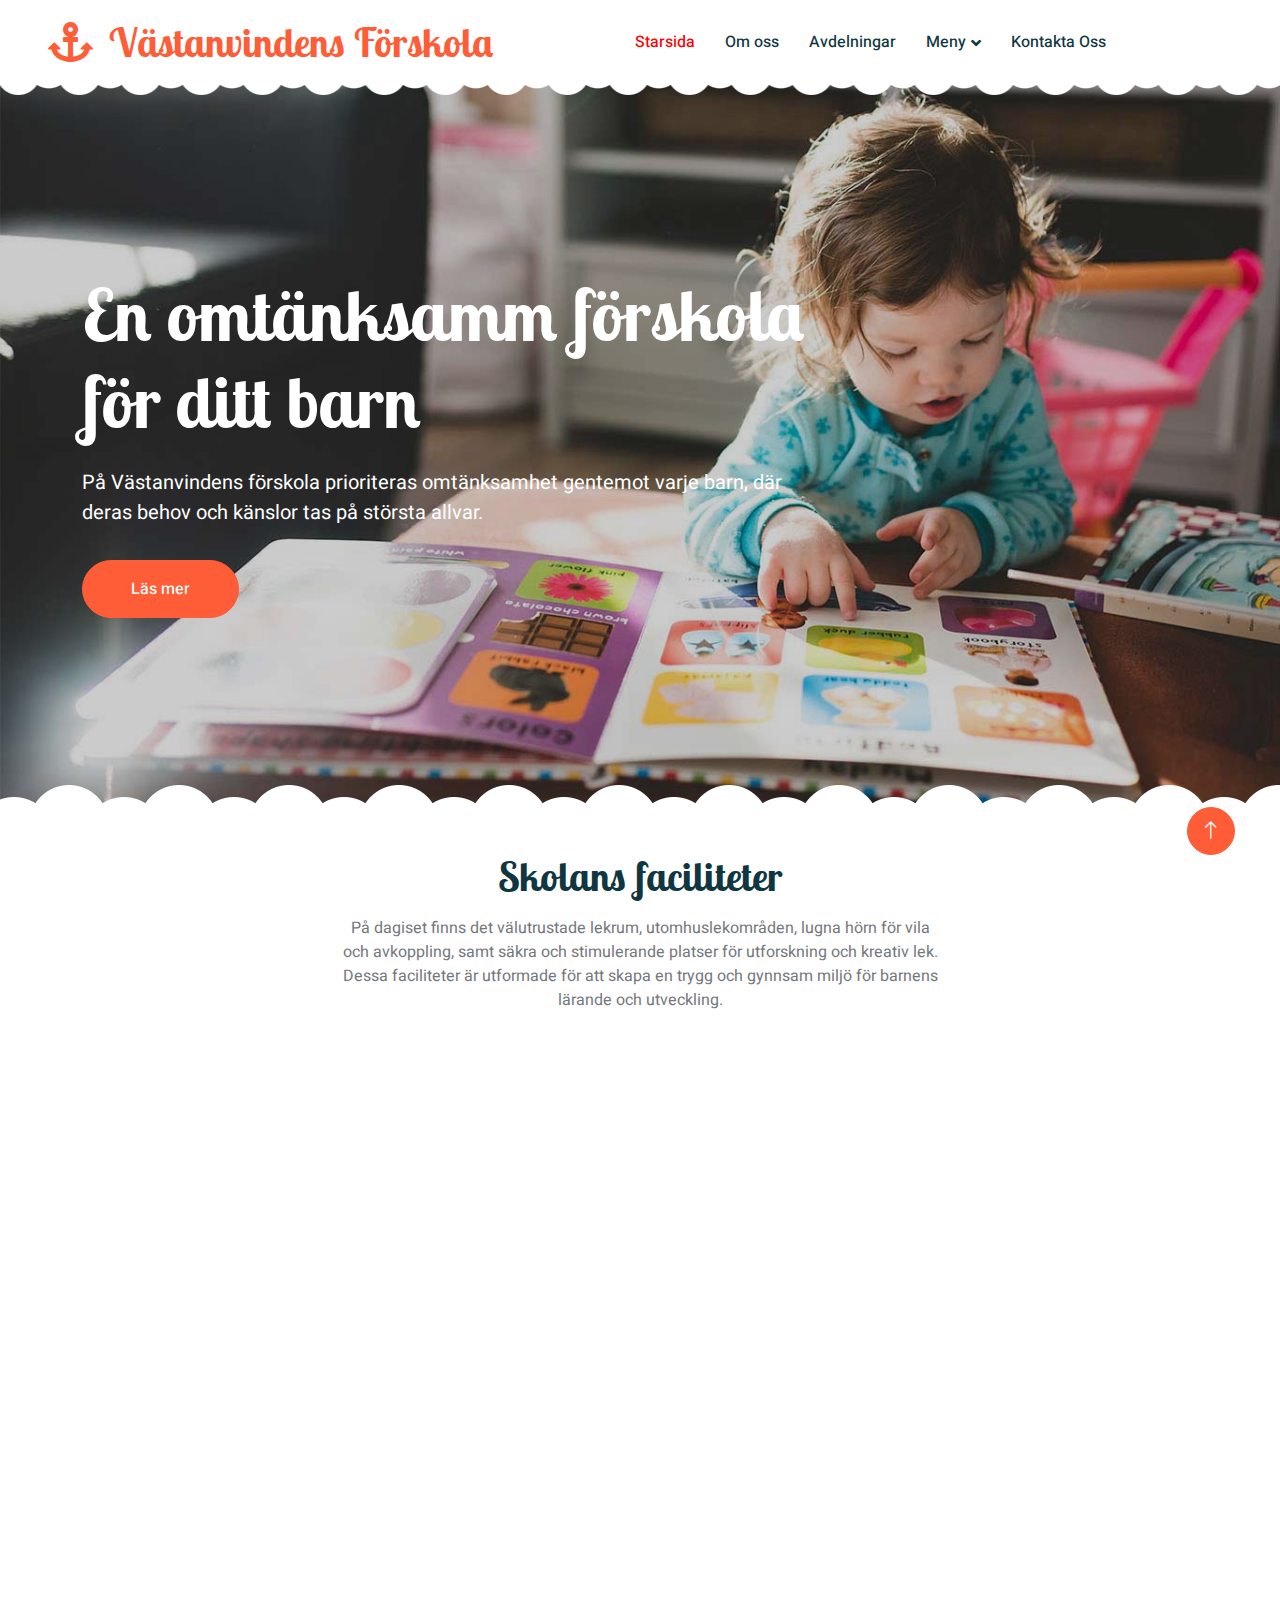
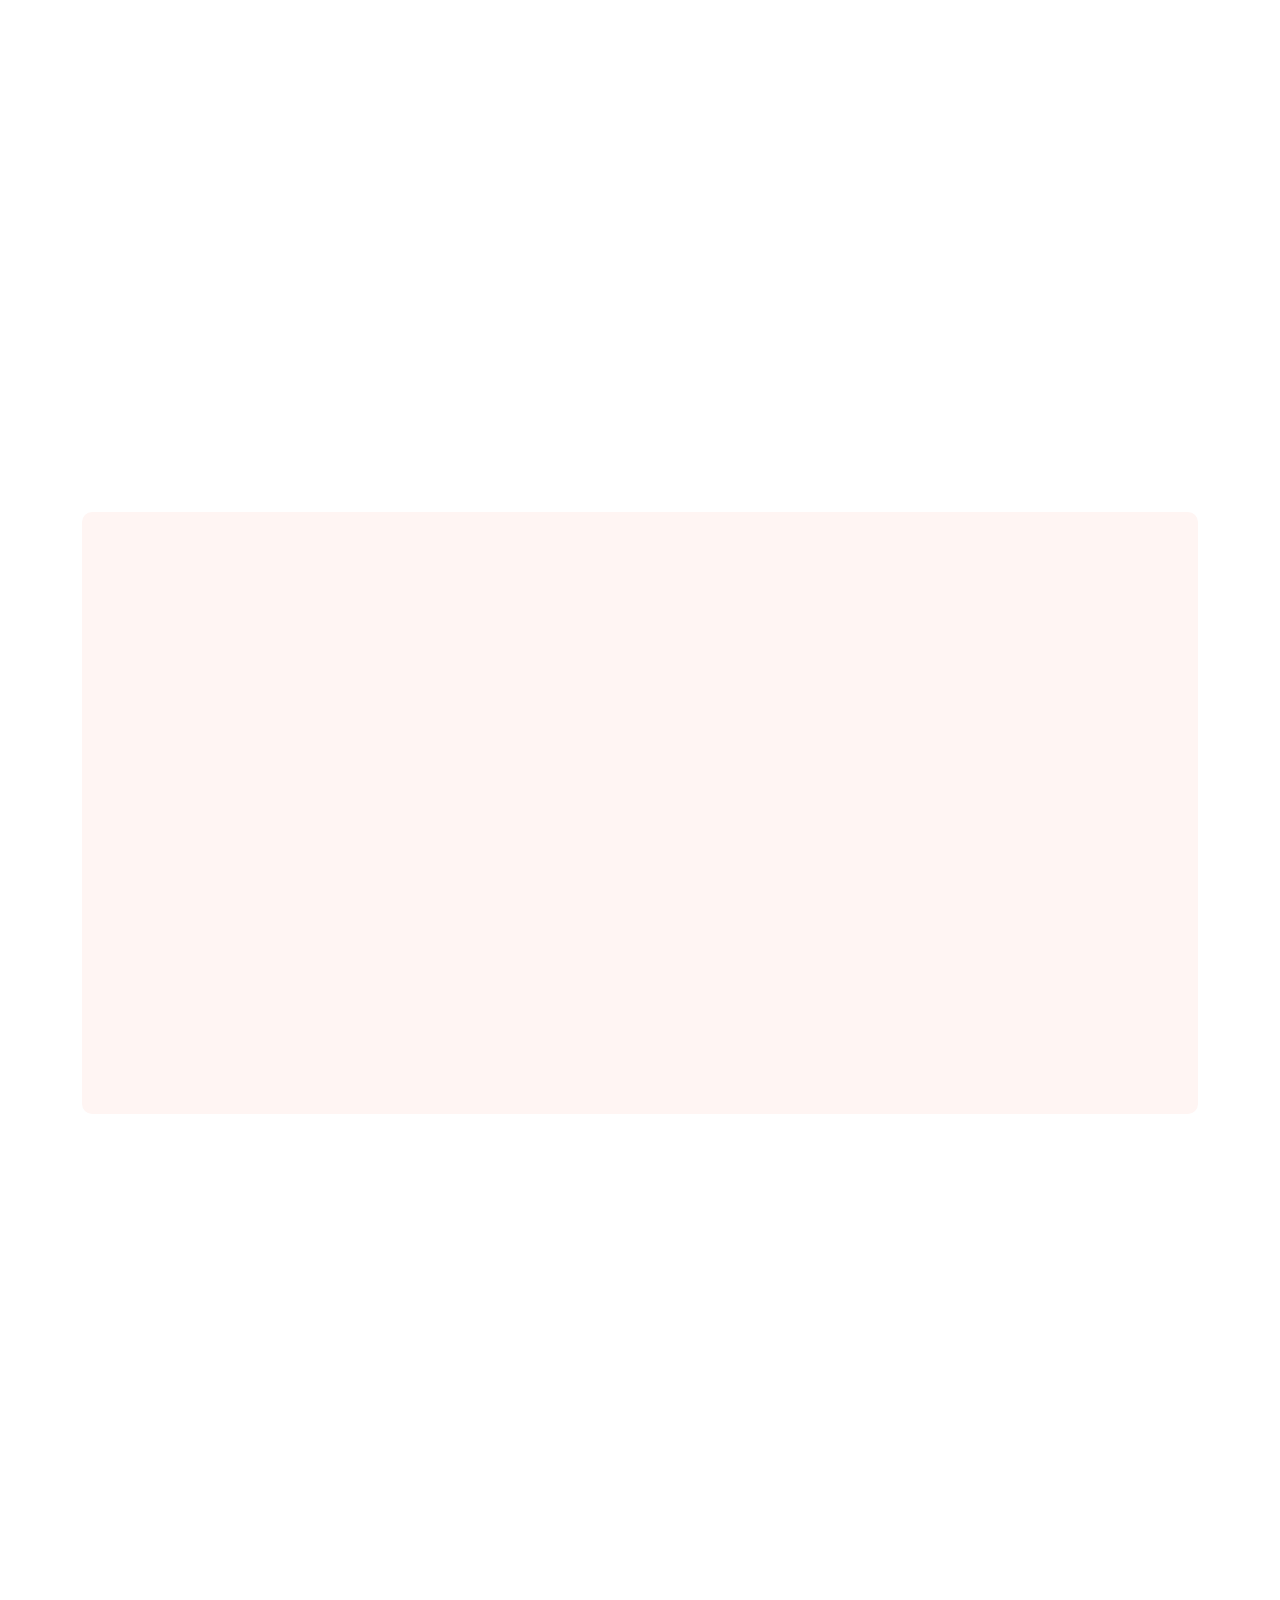
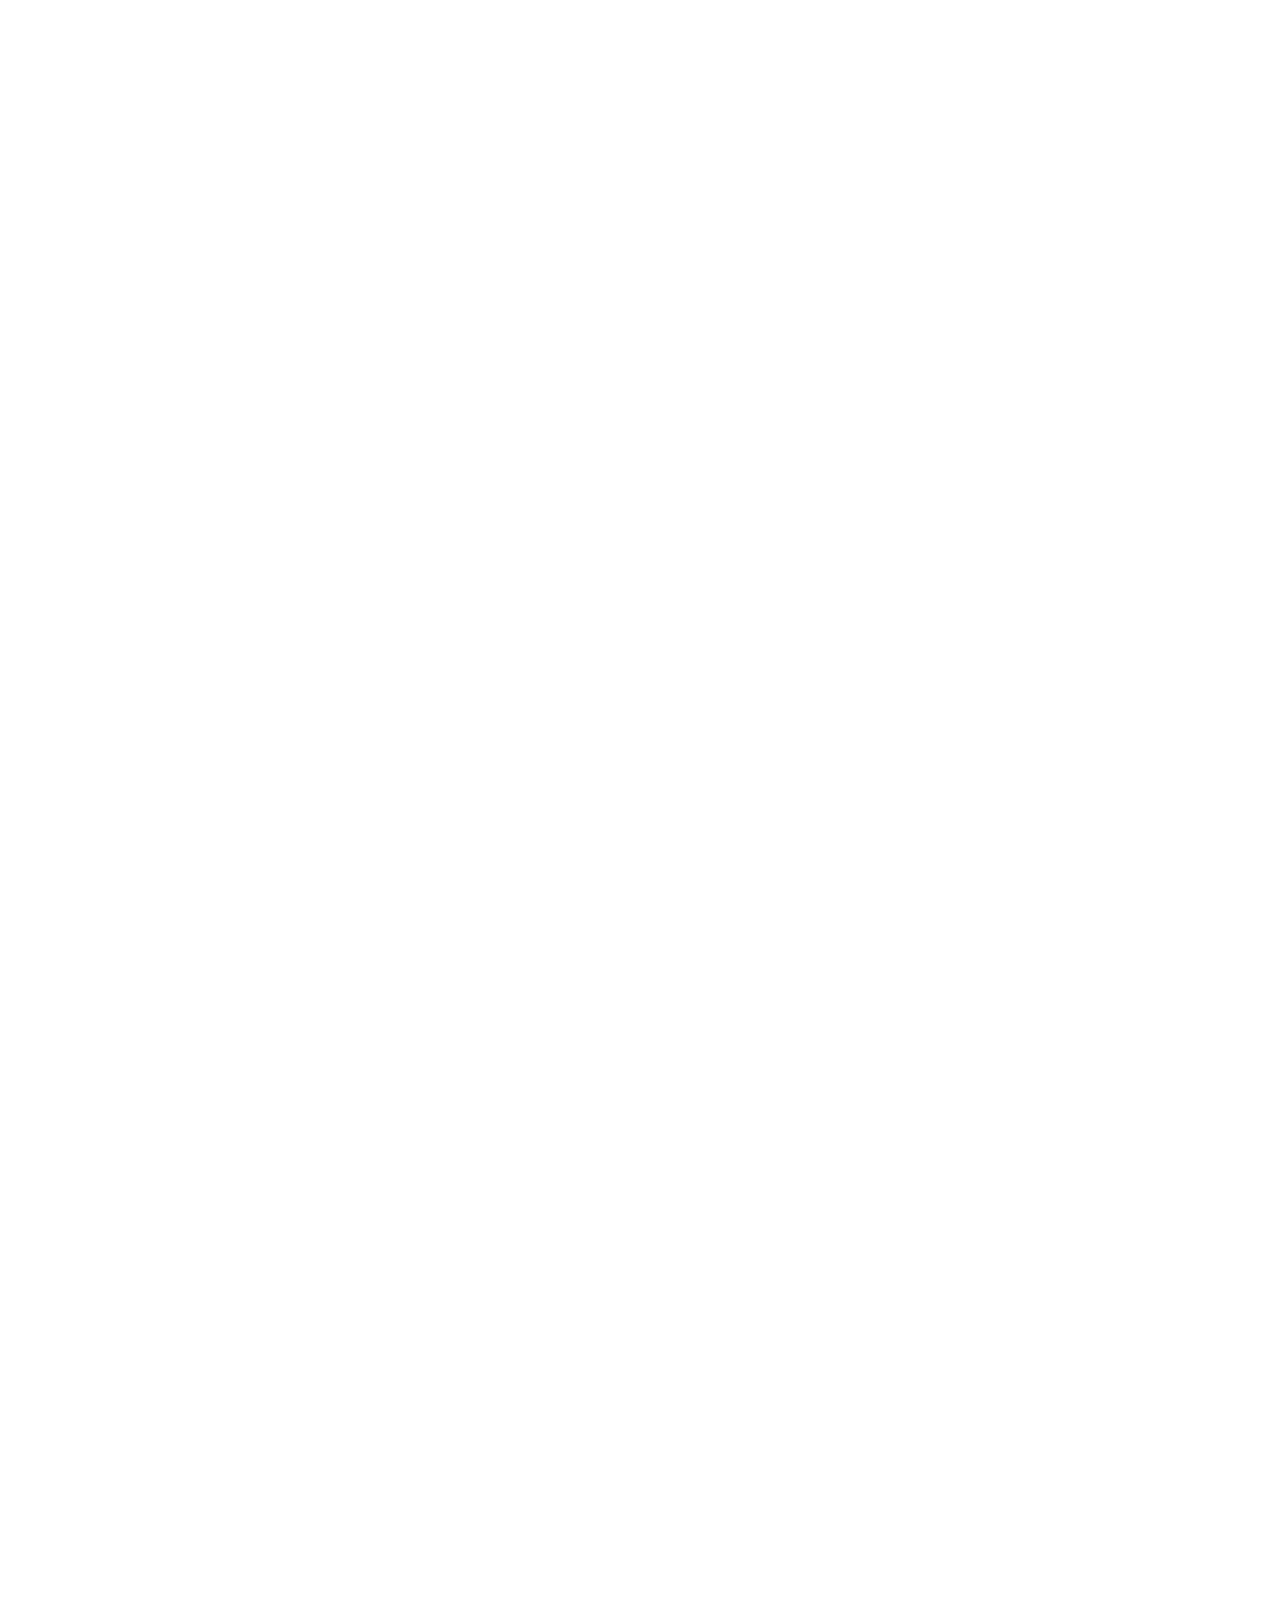
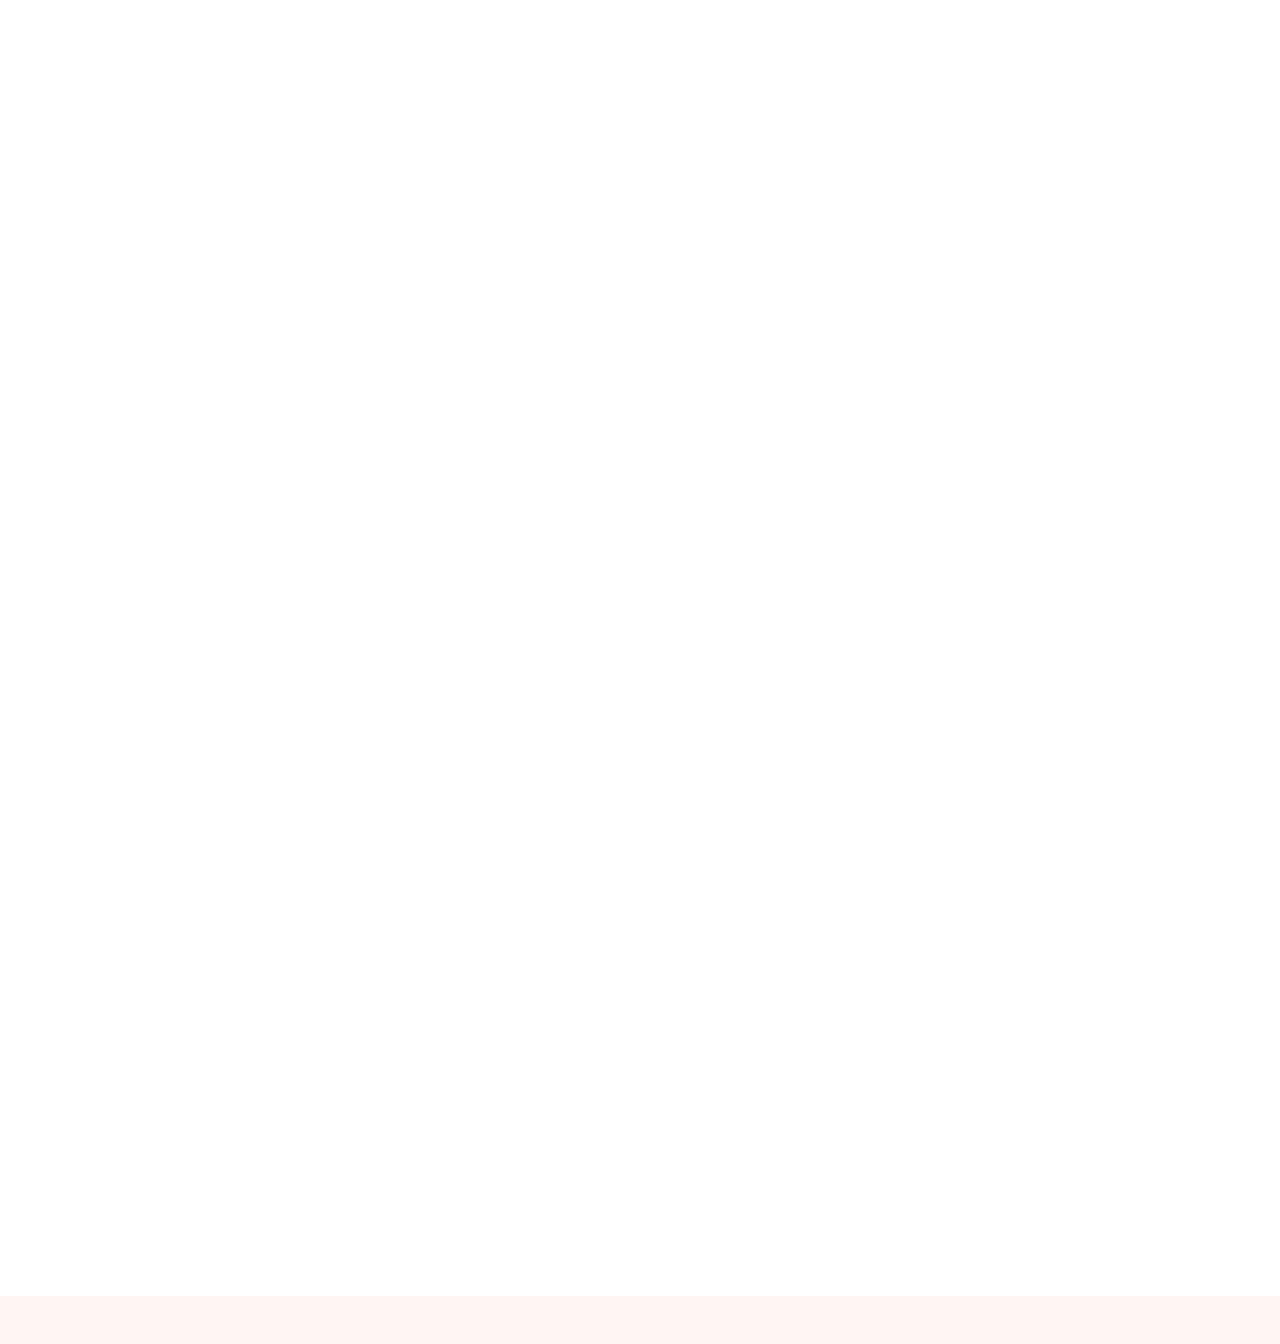
==== commit 1a9c63f9: "Update" ====
--- a/index.html
+++ b/index.html
@@ -3,7 +3,7 @@
 
 <head>
     <meta charset="utf-8">
-    <title>Kider - Preschool Website Template</title>
+    <title>Västanvindens förskola</title>
     <meta content="width=device-width, initial-scale=1.0" name="viewport">
     <meta content="" name="keywords">
     <meta content="" name="description">
@@ -45,7 +45,7 @@
       <!-- Navbar Start -->
       <nav class="navbar navbar-expand-lg bg-white navbar-light sticky-top px-4 px-lg-5 py-lg-0">
         <a href="index.html" class="navbar-brand">
-            <h1 class="m-0 text-primary"><i class="fa fa-book-reader me-3"></i>Västanvindens Förskola</h1>
+            <h1 class="m-0 text-primary"><i class="fas fa-anchor me-3 text-primary"></i>Västanvindens Förskola</h1>
         </a>
         <button type="button" class="navbar-toggler" data-bs-toggle="collapse" data-bs-target="#navbarCollapse">
             <span class="navbar-toggler-icon"></span>
@@ -54,16 +54,15 @@
             <div class="navbar-nav mx-auto">
                 <a href="index.html" class="nav-item nav-link active">Starsida</a>
                 <a href="about.html" class="nav-item nav-link">Om oss</a>
-                <a href="classes.html" class="nav-item nav-link">Olika Lektioner</a>
+                <a href="classes.html" class="nav-item nav-link">Avdelningar</a>
                 <div class="nav-item dropdown">
                     <a href="#" class="nav-link dropdown-toggle" data-bs-toggle="dropdown">Meny</a>
                     <div class="dropdown-menu rounded-0 rounded-bottom border-0 shadow-sm m-0">
                         <a href="facility.html" class="dropdown-item">Om skolans faciliteter</a>
                         <a href="team.html" class="dropdown-item">Personal</a>
                         <a href="call-to-action.html" class="dropdown-item">Arbeta hos oss</a>
-                        <a href="appointment.html" class="dropdown-item">Kontakta Oss</a>
+                        <a href="appointment.html" class="dropdown-item">Kontakta oss</a>
                         <a href="testimonial.html" class="dropdown-item">Recensioner</a>
-                        <a href="404.html" class="dropdown-item">404 Error</a>
                     </div>
                 </div>
                 <a href="contact.html" class="nav-item nav-link">Kontakta Oss</a>
@@ -170,22 +169,13 @@
             <div class="container">
                 <div class="row g-5 align-items-center">
                     <div class="col-lg-6 wow fadeInUp" data-wow-delay="0.1s">
-                        <h1 class="mb-4">Learn More About Our Work And Our Cultural Activities</h1>
-                        <p>Tempor erat elitr rebum at clita. Diam dolor diam ipsum sit. Aliqu diam amet diam et eos. Clita erat ipsum et lorem et sit, sed stet lorem sit clita duo justo magna dolore erat amet</p>
-                        <p class="mb-4">Stet no et lorem dolor et diam, amet duo ut dolore vero eos. No stet est diam rebum amet diam ipsum. Clita clita labore, dolor duo nonumy clita sit at, sed sit sanctus dolor eos, ipsum labore duo duo sit no sea diam. Et dolor et kasd ea. Eirmod diam at dolor est vero nonumy magna.</p>
+                        <h1 class="mb-4">Våra värdegrunder och arbetssätt</h1>
+                        <p>Västanvindens förskola har tydliga värdegrunder som genomsyrar deras arbete med barnen. Deras främsta fokus ligger på att skapa en trygg och inkluderande miljö där varje barn känner sig sedd och respekterad. Genom att främja ömsesidig respekt och empati lär de barnen att samarbeta och lösa konflikter på ett konstruktivt sätt.</p>
                         <div class="row g-4 align-items-center">
                             <div class="col-sm-6">
-                                <a class="btn btn-primary rounded-pill py-3 px-5" href="">Read More</a>
-                            </div>
-                            <div class="col-sm-6">
-                                <div class="d-flex align-items-center">
-                                    <img class="rounded-circle flex-shrink-0" src="img/user.jpg" alt="" style="width: 45px; height: 45px;">
-                                    <div class="ms-3">
-                                        <h6 class="text-primary mb-1">Jhon Doe</h6>
-                                        <small>CEO & Founder</small>
-                                    </div>
-                                </div>
-                            </div>
+                                <a class="btn btn-primary rounded-pill py-3 px-5" href="">Läs mer</a>
+                            </div>
+                            
                         </div>
                     </div>
                     <div class="col-lg-6 about-img wow fadeInUp" data-wow-delay="0.5s">
@@ -235,339 +225,193 @@
         <!-- Call To Action End -->
 
 
-        <!-- Classes Start -->
-        <div class="container-xxl py-5">
-            <div class="container">
-                <div class="text-center mx-auto mb-5 wow fadeInUp" data-wow-delay="0.1s" style="max-width: 600px;">
-                    <h1 class="mb-3">School Classes</h1>
-                    <p>Eirmod sed ipsum dolor sit rebum labore magna erat. Tempor ut dolore lorem kasd vero ipsum sit eirmod sit. Ipsum diam justo sed rebum vero dolor duo.</p>
-                </div>
-                <div class="row g-4">
-                    <div class="col-lg-4 col-md-6 wow fadeInUp" data-wow-delay="0.1s">
-                        <div class="classes-item">
-                            <div class="bg-light rounded-circle w-75 mx-auto p-3">
-                                <img class="img-fluid rounded-circle" src="img/classes-1.jpg" alt="">
-                            </div>
-                            <div class="bg-light rounded p-4 pt-5 mt-n5">
-                                <a class="d-block text-center h3 mt-3 mb-4" href="">Art & Drawing</a>
-                                <div class="d-flex align-items-center justify-content-between mb-4">
-                                    <div class="d-flex align-items-center">
-                                        <img class="rounded-circle flex-shrink-0" src="img/user.jpg" alt="" style="width: 45px; height: 45px;">
-                                        <div class="ms-3">
-                                            <h6 class="text-primary mb-1">Jhon Doe</h6>
-                                            <small>Teacher</small>
-                                        </div>
-                                    </div>
-                                    <span class="bg-primary text-white rounded-pill py-2 px-3" href="">$99</span>
-                                </div>
-                                <div class="row g-1">
-                                    <div class="col-4">
-                                        <div class="border-top border-3 border-primary pt-2">
-                                            <h6 class="text-primary mb-1">Age:</h6>
-                                            <small>3-5 Years</small>
-                                        </div>
-                                    </div>
-                                    <div class="col-4">
-                                        <div class="border-top border-3 border-success pt-2">
-                                            <h6 class="text-success mb-1">Time:</h6>
-                                            <small>9-10 AM</small>
-                                        </div>
-                                    </div>
-                                    <div class="col-4">
-                                        <div class="border-top border-3 border-warning pt-2">
-                                            <h6 class="text-warning mb-1">Capacity:</h6>
-                                            <small>30 Kids</small>
-                                        </div>
-                                    </div>
-                                </div>
-                            </div>
-                        </div>
-                    </div>
-                    <div class="col-lg-4 col-md-6 wow fadeInUp" data-wow-delay="0.3s">
-                        <div class="classes-item">
-                            <div class="bg-light rounded-circle w-75 mx-auto p-3">
-                                <img class="img-fluid rounded-circle" src="img/classes-2.jpg" alt="">
-                            </div>
-                            <div class="bg-light rounded p-4 pt-5 mt-n5">
-                                <a class="d-block text-center h3 mt-3 mb-4" href="">Color Management</a>
-                                <div class="d-flex align-items-center justify-content-between mb-4">
-                                    <div class="d-flex align-items-center">
-                                        <img class="rounded-circle flex-shrink-0" src="img/user.jpg" alt="" style="width: 45px; height: 45px;">
-                                        <div class="ms-3">
-                                            <h6 class="text-primary mb-1">Jhon Doe</h6>
-                                            <small>Teacher</small>
-                                        </div>
-                                    </div>
-                                    <span class="bg-primary text-white rounded-pill py-2 px-3" href="">$99</span>
-                                </div>
-                                <div class="row g-1">
-                                    <div class="col-4">
-                                        <div class="border-top border-3 border-primary pt-2">
-                                            <h6 class="text-primary mb-1">Age:</h6>
-                                            <small>3-5 Years</small>
-                                        </div>
-                                    </div>
-                                    <div class="col-4">
-                                        <div class="border-top border-3 border-success pt-2">
-                                            <h6 class="text-success mb-1">Time:</h6>
-                                            <small>9-10 AM</small>
-                                        </div>
-                                    </div>
-                                    <div class="col-4">
-                                        <div class="border-top border-3 border-warning pt-2">
-                                            <h6 class="text-warning mb-1">Capacity:</h6>
-                                            <small>30 Kids</small>
-                                        </div>
-                                    </div>
-                                </div>
-                            </div>
-                        </div>
-                    </div>
-                    <div class="col-lg-4 col-md-6 wow fadeInUp" data-wow-delay="0.5s">
-                        <div class="classes-item">
-                            <div class="bg-light rounded-circle w-75 mx-auto p-3">
-                                <img class="img-fluid rounded-circle" src="img/classes-3.jpg" alt="">
-                            </div>
-                            <div class="bg-light rounded p-4 pt-5 mt-n5">
-                                <a class="d-block text-center h3 mt-3 mb-4" href="">Athletic & Dance</a>
-                                <div class="d-flex align-items-center justify-content-between mb-4">
-                                    <div class="d-flex align-items-center">
-                                        <img class="rounded-circle flex-shrink-0" src="img/user.jpg" alt="" style="width: 45px; height: 45px;">
-                                        <div class="ms-3">
-                                            <h6 class="text-primary mb-1">Jhon Doe</h6>
-                                            <small>Teacher</small>
-                                        </div>
-                                    </div>
-                                    <span class="bg-primary text-white rounded-pill py-2 px-3" href="">$99</span>
-                                </div>
-                                <div class="row g-1">
-                                    <div class="col-4">
-                                        <div class="border-top border-3 border-primary pt-2">
-                                            <h6 class="text-primary mb-1">Age:</h6>
-                                            <small>3-5 Years</small>
-                                        </div>
-                                    </div>
-                                    <div class="col-4">
-                                        <div class="border-top border-3 border-success pt-2">
-                                            <h6 class="text-success mb-1">Time:</h6>
-                                            <small>9-10 AM</small>
-                                        </div>
-                                    </div>
-                                    <div class="col-4">
-                                        <div class="border-top border-3 border-warning pt-2">
-                                            <h6 class="text-warning mb-1">Capacity:</h6>
-                                            <small>30 Kids</small>
-                                        </div>
-                                    </div>
-                                </div>
-                            </div>
-                        </div>
-                    </div>
-                    <div class="col-lg-4 col-md-6 wow fadeInUp" data-wow-delay="0.1s">
-                        <div class="classes-item">
-                            <div class="bg-light rounded-circle w-75 mx-auto p-3">
-                                <img class="img-fluid rounded-circle" src="img/classes-4.jpg" alt="">
-                            </div>
-                            <div class="bg-light rounded p-4 pt-5 mt-n5">
-                                <a class="d-block text-center h3 mt-3 mb-4" href="">Language & Speaking</a>
-                                <div class="d-flex align-items-center justify-content-between mb-4">
-                                    <div class="d-flex align-items-center">
-                                        <img class="rounded-circle flex-shrink-0" src="img/user.jpg" alt="" style="width: 45px; height: 45px;">
-                                        <div class="ms-3">
-                                            <h6 class="text-primary mb-1">Jhon Doe</h6>
-                                            <small>Teacher</small>
-                                        </div>
-                                    </div>
-                                    <span class="bg-primary text-white rounded-pill py-2 px-3" href="">$99</span>
-                                </div>
-                                <div class="row g-1">
-                                    <div class="col-4">
-                                        <div class="border-top border-3 border-primary pt-2">
-                                            <h6 class="text-primary mb-1">Age:</h6>
-                                            <small>3-5 Years</small>
-                                        </div>
-                                    </div>
-                                    <div class="col-4">
-                                        <div class="border-top border-3 border-success pt-2">
-                                            <h6 class="text-success mb-1">Time:</h6>
-                                            <small>9-10 AM</small>
-                                        </div>
-                                    </div>
-                                    <div class="col-4">
-                                        <div class="border-top border-3 border-warning pt-2">
-                                            <h6 class="text-warning mb-1">Capacity:</h6>
-                                            <small>30 Kids</small>
-                                        </div>
-                                    </div>
-                                </div>
-                            </div>
-                        </div>
-                    </div>
-                    <div class="col-lg-4 col-md-6 wow fadeInUp" data-wow-delay="0.3s">
-                        <div class="classes-item">
-                            <div class="bg-light rounded-circle w-75 mx-auto p-3">
-                                <img class="img-fluid rounded-circle" src="img/classes-5.jpg" alt="">
-                            </div>
-                            <div class="bg-light rounded p-4 pt-5 mt-n5">
-                                <a class="d-block text-center h3 mt-3 mb-4" href="">Religion & History</a>
-                                <div class="d-flex align-items-center justify-content-between mb-4">
-                                    <div class="d-flex align-items-center">
-                                        <img class="rounded-circle flex-shrink-0" src="img/user.jpg" alt="" style="width: 45px; height: 45px;">
-                                        <div class="ms-3">
-                                            <h6 class="text-primary mb-1">Jhon Doe</h6>
-                                            <small>Teacher</small>
-                                        </div>
-                                    </div>
-                                    <span class="bg-primary text-white rounded-pill py-2 px-3" href="">$99</span>
-                                </div>
-                                <div class="row g-1">
-                                    <div class="col-4">
-                                        <div class="border-top border-3 border-primary pt-2">
-                                            <h6 class="text-primary mb-1">Age:</h6>
-                                            <small>3-5 Years</small>
-                                        </div>
-                                    </div>
-                                    <div class="col-4">
-                                        <div class="border-top border-3 border-success pt-2">
-                                            <h6 class="text-success mb-1">Time:</h6>
-                                            <small>9-10 AM</small>
-                                        </div>
-                                    </div>
-                                    <div class="col-4">
-                                        <div class="border-top border-3 border-warning pt-2">
-                                            <h6 class="text-warning mb-1">Capacity:</h6>
-                                            <small>30 Kids</small>
-                                        </div>
-                                    </div>
-                                </div>
-                            </div>
-                        </div>
-                    </div>
-                    <div class="col-lg-4 col-md-6 wow fadeInUp" data-wow-delay="0.5s">
-                        <div class="classes-item">
-                            <div class="bg-light rounded-circle w-75 mx-auto p-3">
-                                <img class="img-fluid rounded-circle" src="img/classes-6.jpg" alt="">
-                            </div>
-                            <div class="bg-light rounded p-4 pt-5 mt-n5">
-                                <a class="d-block text-center h3 mt-3 mb-4" href="">General Knowledge</a>
-                                <div class="d-flex align-items-center justify-content-between mb-4">
-                                    <div class="d-flex align-items-center">
-                                        <img class="rounded-circle flex-shrink-0" src="img/user.jpg" alt="" style="width: 45px; height: 45px;">
-                                        <div class="ms-3">
-                                            <h6 class="text-primary mb-1">Jhon Doe</h6>
-                                            <small>Teacher</small>
-                                        </div>
-                                    </div>
-                                    <span class="bg-primary text-white rounded-pill py-2 px-3" href="">$99</span>
-                                </div>
-                                <div class="row g-1">
-                                    <div class="col-4">
-                                        <div class="border-top border-3 border-primary pt-2">
-                                            <h6 class="text-primary mb-1">Age:</h6>
-                                            <small>3-5 Years</small>
-                                        </div>
-                                    </div>
-                                    <div class="col-4">
-                                        <div class="border-top border-3 border-success pt-2">
-                                            <h6 class="text-success mb-1">Time:</h6>
-                                            <small>9-10 AM</small>
-                                        </div>
-                                    </div>
-                                    <div class="col-4">
-                                        <div class="border-top border-3 border-warning pt-2">
-                                            <h6 class="text-warning mb-1">Capacity:</h6>
-                                            <small>30 Kids</small>
-                                        </div>
-                                    </div>
-                                </div>
-                            </div>
-                        </div>
-                    </div>
-                </div>
-            </div>
-        </div>
-        <!-- Classes End -->
-
-
-        <!-- Appointment Start -->
-        <div class="container-xxl py-5">
-            <div class="container">
-                <div class="bg-light rounded">
-                    <div class="row g-0">
-                        <div class="col-lg-6 wow fadeIn" data-wow-delay="0.1s">
-                            <div class="h-100 d-flex flex-column justify-content-center p-5">
-                                <h1 class="mb-4">Make Appointment</h1>
-                                <form>
-                                    <div class="row g-3">
-                                        <div class="col-sm-6">
-                                            <div class="form-floating">
-                                                <input type="text" class="form-control border-0" id="gname" placeholder="Gurdian Name">
-                                                <label for="gname">Gurdian Name</label>
-                                            </div>
-                                        </div>
-                                        <div class="col-sm-6">
-                                            <div class="form-floating">
-                                                <input type="email" class="form-control border-0" id="gmail" placeholder="Gurdian Email">
-                                                <label for="gmail">Gurdian Email</label>
-                                            </div>
-                                        </div>
-                                        <div class="col-sm-6">
-                                            <div class="form-floating">
-                                                <input type="text" class="form-control border-0" id="cname" placeholder="Child Name">
-                                                <label for="cname">Child Name</label>
-                                            </div>
-                                        </div>
-                                        <div class="col-sm-6">
-                                            <div class="form-floating">
-                                                <input type="text" class="form-control border-0" id="cage" placeholder="Child Age">
-                                                <label for="cage">Child Age</label>
-                                            </div>
-                                        </div>
-                                        <div class="col-12">
-                                            <div class="form-floating">
-                                                <textarea class="form-control border-0" placeholder="Leave a message here" id="message" style="height: 100px"></textarea>
-                                                <label for="message">Message</label>
-                                            </div>
-                                        </div>
-                                        <div class="col-12">
-                                            <button class="btn btn-primary w-100 py-3" type="submit">Submit</button>
-                                        </div>
-                                    </div>
-                                </form>
-                            </div>
-                        </div>
-                        <div class="col-lg-6 wow fadeIn" data-wow-delay="0.5s" style="min-height: 400px;">
-                            <div class="position-relative h-100">
-                                <img class="position-absolute w-100 h-100 rounded" src="img/appointment.jpg" style="object-fit: cover;">
-                            </div>
-                        </div>
-                    </div>
-                </div>
-            </div>
-        </div>
-        <!-- Appointment End -->
+                  <!-- Avdelningar Start -->
+
+        
+                  <div class="container-xxl py-5">
+                    <div class="container">
+                        <div class="text-center mx-auto mb-5 wow fadeInUp" data-wow-delay="0.1s" style="max-width: 600px;">
+                            <h1 class="mb-3">Avdelningar</h1>
+                            <p>
+                                Vår förskola är uppdelad i flera avdelningar, var och en skräddarsydd för att möta olika åldersgruppers behov och utvecklingsstadier. Varje avdelning är utformad för att erbjuda en trygg och stimulerande miljö där barnen kan utforska, leka och lära sig genom sina egna unika upplevelser. Vi strävar efter att skapa en gemenskap där barnen trivs och känner sig välkomna, samtidigt som vi främjar deras sociala, emotionella och kognitiva utveckling på bästa möjliga sätt.
+                                
+                                
+                                
+                                
+                                </p>
+                        </div>
+        
+                        <!-- Solvåg -->
+                        <div class="row g-4">
+                            <div class="col-lg-4 col-md-6 wow fadeInUp" data-wow-delay="0.1s">
+                                <div class="classes-item">
+                                    <div class="bg-light rounded-circle w-75 mx-auto p-3">
+                                        <img class="img-fluid rounded-circle" src="img/boat4.jpg" alt="">
+                                    </div>
+                                    <div class="bg-light rounded p-4 pt-5 mt-n5">
+                                        <a class="d-block text-center h3 mt-3 mb-4" href="">Solvåg</a>
+                                        <div class="d-flex align-items-center justify-content-between mb-4">
+                                            <div class="d-flex align-items-center">
+                                            </div>
+                                            <span class="bg-primary text-white rounded-pill py-2 px-3" href="">Yngrebarnsavdelning</span>
+                                        </div>
+                                        <div class="row g-1">
+                                            <div class="col-4">
+                                                <div class="border-top border-3 border-primary pt-2">
+                                                    <h6 class="text-primary mb-1">Ålder:</h6>
+                                                    <small>1-3 år</small>
+                                                </div>
+                                            </div>
+                                            <div class="col-4">
+                                                <div class="border-top border-3 border-success pt-2">
+                                                    <h6 class="text-success mb-1">Tid:</h6>
+                                                    <small>Varierande 07:00 - 17:00 AM</small>
+                                                </div>
+                                            </div>
+                                            <div class="col-4">
+                                                <div class="border-top border-3 border-warning pt-2">
+                                                    <h6 class="text-warning mb-1">Antal:</h6>
+                                                    <small>10 - 15 Barn</small>
+                                                </div>
+                                            </div>
+                                        </div>
+                                    </div>
+                                </div>
+                            </div>
+        
+                            <!-- Stjärnvik -->
+                            <div class="col-lg-4 col-md-6 wow fadeInUp" data-wow-delay="0.3s">
+                                <div class="classes-item">
+                                    <div class="bg-light rounded-circle w-75 mx-auto p-3">
+                                        <img class="img-fluid rounded-circle" src="img/boat2.jpg" alt="">
+                                    </div>
+                                    <div class="bg-light rounded p-4 pt-5 mt-n5">
+                                        <a class="d-block text-center h3 mt-3 mb-4" href="">Stjärnvik</a>
+                                        <div class="d-flex align-items-center justify-content-between mb-4">
+                                            <div class="d-flex align-items-center">
+        
+                                            </div>
+                                            <span class="bg-primary text-white rounded-pill py-2 px-3" href="">Yngrebarnsavdelning</span>
+                                        </div>
+                                        <div class="row g-1">
+                                            <div class="col-4">
+                                                <div class="border-top border-3 border-primary pt-2">
+                                                    <h6 class="text-primary mb-1">Ålder:</h6>
+                                                    <small>1-3 år</small>
+                                                </div>
+                                            </div>
+                                            <div class="col-4">
+                                                <div class="border-top border-3 border-success pt-2">
+                                                    <h6 class="text-success mb-1">Tid:</h6>
+                                                    <small>Varierande 07:00 - 17:00 AM</small>
+                                                </div>
+                                            </div>
+                                            <div class="col-4">
+                                                <div class="border-top border-3 border-warning pt-2">
+                                                    <h6 class="text-warning mb-1">Antal:</h6>
+                                                    <small>10 - 15 Barn</small>
+                                                </div>
+                                            </div>
+                                        </div>
+                                    </div>
+                                </div>
+                            </div>
+        
+                            <!--Strandskär-->
+                            <div class="col-lg-4 col-md-6 wow fadeInUp" data-wow-delay="0.5s">
+                                <div class="classes-item">
+                                    <div class="bg-light rounded-circle w-75 mx-auto p-3">
+                                        <img class="img-fluid rounded-circle" src="img/boat1.jpg" alt="">
+                                    </div>
+                                    <div class="bg-light rounded p-4 pt-5 mt-n5">
+                                        <a class="d-block text-center h3 mt-3 mb-4" href="">Strandskär</a>
+                                        <div class="d-flex align-items-center justify-content-between mb-4">
+                                            <div class="d-flex align-items-center">
+        
+                                            </div>
+                                            <span class="bg-primary text-white rounded-pill py-2 px-3" href="">Äldrebarnsavdelning</span>
+                                        </div>
+                                        <div class="row g-1">
+                                            <div class="col-4">
+                                                <div class="border-top border-3 border-primary pt-2">
+                                                    <h6 class="text-primary mb-1">Ålder:</h6>
+                                                    <small>3-5 år</small>
+                                                </div>
+                                            </div>
+                                            <div class="col-4">
+                                                <div class="border-top border-3 border-success pt-2">
+                                                    <h6 class="text-success mb-1">Tid:</h6>
+                                                    <small>Varierande 07:00 - 17:00 AM</small>
+                                                </div>
+                                            </div>
+                                            <div class="col-4">
+                                                <div class="border-top border-3 border-warning pt-2">
+                                                    <h6 class="text-warning mb-1">Antal:</h6>
+                                                    <small>10 - 15 Barn</small>
+                                                </div>
+                                            </div>
+                                        </div>
+                                    </div>
+                                </div>
+                            </div>
+                            <!--Silverfors-->
+                            <div class="col-lg-4 col-md-6 wow fadeInUp" data-wow-delay="0.1s">
+                                <div class="classes-item">
+                                    <div class="bg-light rounded-circle w-75 mx-auto p-3">
+                                        <img class="img-fluid rounded-circle" src="img/silverfors.jpg" alt="">
+                                    </div>
+                                    <div class="bg-light rounded p-4 pt-5 mt-n5">
+                                        <a class="d-block text-center h3 mt-3 mb-4" href="">Silverfors</a>
+                                        <div class="d-flex align-items-center justify-content-between mb-4">
+                                            <div class="d-flex align-items-center">
+        
+                                            </div>
+                                            <span class="bg-primary text-white rounded-pill py-2 px-3" href="">Äldrebarnsavdelning</span>
+                                        </div>
+                                        <div class="row g-1">
+                                            <div class="col-4">
+                                                <div class="border-top border-3 border-primary pt-2">
+                                                    <h6 class="text-primary mb-1">Ålder:</h6>
+                                                    <small>3-5 år</small>
+                                                </div>
+                                            </div>
+                                            <div class="col-4">
+                                                <div class="border-top border-3 border-success pt-2">
+                                                    <h6 class="text-success mb-1">Tid:</h6>
+                                                    <small>Varierande 07:00 - 17:00 AM</small>
+                                                </div>
+                                            </div>
+                                            <div class="col-4">
+                                                <div class="border-top border-3 border-warning pt-2">
+                                                    <h6 class="text-warning mb-1">Antal:</h6>
+                                                    <small>10 - 15 Barn</small>
+                                                </div>
+                                            </div>
+                                        </div>
+                                    </div>
+                                </div>
+                            </div>
+                           
+                <!-- Classes End -->
+        
+
 
 
         <!-- Team Start -->
         <div class="container-xxl py-5">
             <div class="container">
                 <div class="text-center mx-auto mb-5 wow fadeInUp" data-wow-delay="0.1s" style="max-width: 600px;">
-                    <h1 class="mb-3">Popular Teachers</h1>
-                    <p>Eirmod sed ipsum dolor sit rebum labore magna erat. Tempor ut dolore lorem kasd vero ipsum sit
-                        eirmod sit. Ipsum diam justo sed rebum vero dolor duo.</p>
+                    <h1 class="mb-3">Vi arbetar här</h1>
+                    <p>Våra pedagoger är hjärtat på vår förskola. Med kärlek och engagemang skapar de en trygg och stimulerande miljö där varje barn kan växa. Genom sin passion för lärande och omsorg vägleder de barnen på deras unika resa mot kunskap och självständighet. Med deras stöd blir lärandet en glädjefylld upplevelse där varje barn känner sig sedd och uppmuntrad.</p>
                 </div>
                 <div class="row g-4">
                     <div class="col-lg-4 col-md-6 wow fadeInUp" data-wow-delay="0.1s">
                         <div class="team-item position-relative">
                             <img class="img-fluid rounded-circle w-75" src="img/team-1.jpg" alt="">
                             <div class="team-text">
-                                <h3>Full Name</h3>
-                                <p>Designation</p>
-                                <div class="d-flex align-items-center">
-                                    <a class="btn btn-square btn-primary mx-1" href=""><i class="fab fa-facebook-f"></i></a>
-                                    <a class="btn btn-square btn-primary  mx-1" href=""><i class="fab fa-twitter"></i></a>
-                                    <a class="btn btn-square btn-primary  mx-1" href=""><i class="fab fa-instagram"></i></a>
-                                </div>
+                                <h3>Namn</h3>
+                                <p>Yrke</p>
+
                             </div>
                         </div>
                     </div>
@@ -575,13 +419,9 @@
                         <div class="team-item position-relative">
                             <img class="img-fluid rounded-circle w-75" src="img/team-2.jpg" alt="">
                             <div class="team-text">
-                                <h3>Full Name</h3>
-                                <p>Designation</p>
-                                <div class="d-flex align-items-center">
-                                    <a class="btn btn-square btn-primary mx-1" href=""><i class="fab fa-facebook-f"></i></a>
-                                    <a class="btn btn-square btn-primary  mx-1" href=""><i class="fab fa-twitter"></i></a>
-                                    <a class="btn btn-square btn-primary  mx-1" href=""><i class="fab fa-instagram"></i></a>
-                                </div>
+                                <h3>Namn</h3>
+                                <p>Yrke</p>
+
                             </div>
                         </div>
                     </div>
@@ -589,13 +429,9 @@
                         <div class="team-item position-relative">
                             <img class="img-fluid rounded-circle w-75" src="img/team-3.jpg" alt="">
                             <div class="team-text">
-                                <h3>Full Name</h3>
-                                <p>Designation</p>
-                                <div class="d-flex align-items-center">
-                                    <a class="btn btn-square btn-primary mx-1" href=""><i class="fab fa-facebook-f"></i></a>
-                                    <a class="btn btn-square btn-primary  mx-1" href=""><i class="fab fa-twitter"></i></a>
-                                    <a class="btn btn-square btn-primary  mx-1" href=""><i class="fab fa-instagram"></i></a>
-                                </div>
+                                <h3>Namn</h3>
+                                <p>Yrke</p>
+
                             </div>
                         </div>
                     </div>
@@ -605,52 +441,51 @@
         <!-- Team End -->
 
 
-        <!-- Testimonial Start -->
-        <div class="container-xxl py-5">
-            <div class="container">
-                <div class="text-center mx-auto mb-5 wow fadeInUp" data-wow-delay="0.1s" style="max-width: 600px;">
-                    <h1 class="mb-3">Our Clients Say!</h1>
-                    <p>Eirmod sed ipsum dolor sit rebum labore magna erat. Tempor ut dolore lorem kasd vero ipsum sit eirmod sit. Ipsum diam justo sed rebum vero dolor duo.</p>
-                </div>
-                <div class="owl-carousel testimonial-carousel wow fadeInUp" data-wow-delay="0.1s">
-                    <div class="testimonial-item bg-light rounded p-5">
-                        <p class="fs-5">Tempor stet labore dolor clita stet diam amet ipsum dolor duo ipsum rebum stet dolor amet diam stet. Est stet ea lorem amet est kasd kasd erat eos</p>
-                        <div class="d-flex align-items-center bg-white me-n5" style="border-radius: 50px 0 0 50px;">
-                            <img class="img-fluid flex-shrink-0 rounded-circle" src="img/testimonial-1.jpg" style="width: 90px; height: 90px;">
-                            <div class="ps-3">
-                                <h3 class="mb-1">Client Name</h3>
-                                <span>Profession</span>
-                            </div>
-                            <i class="fa fa-quote-right fa-3x text-primary ms-auto d-none d-sm-flex"></i>
-                        </div>
-                    </div>
-                    <div class="testimonial-item bg-light rounded p-5">
-                        <p class="fs-5">Tempor stet labore dolor clita stet diam amet ipsum dolor duo ipsum rebum stet dolor amet diam stet. Est stet ea lorem amet est kasd kasd erat eos</p>
-                        <div class="d-flex align-items-center bg-white me-n5" style="border-radius: 50px 0 0 50px;">
-                            <img class="img-fluid flex-shrink-0 rounded-circle" src="img/testimonial-2.jpg" style="width: 90px; height: 90px;">
-                            <div class="ps-3">
-                                <h3 class="mb-1">Client Name</h3>
-                                <span>Profession</span>
-                            </div>
-                            <i class="fa fa-quote-right fa-3x text-primary ms-auto d-none d-sm-flex"></i>
-                        </div>
-                    </div>
-                    <div class="testimonial-item bg-light rounded p-5">
-                        <p class="fs-5">Tempor stet labore dolor clita stet diam amet ipsum dolor duo ipsum rebum stet dolor amet diam stet. Est stet ea lorem amet est kasd kasd erat eos</p>
-                        <div class="d-flex align-items-center bg-white me-n5" style="border-radius: 50px 0 0 50px;">
-                            <img class="img-fluid flex-shrink-0 rounded-circle" src="img/testimonial-3.jpg" style="width: 90px; height: 90px;">
-                            <div class="ps-3">
-                                <h3 class="mb-1">Client Name</h3>
-                                <span>Profession</span>
-                            </div>
-                            <i class="fa fa-quote-right fa-3x text-primary ms-auto d-none d-sm-flex"></i>
-                        </div>
-                    </div>
-                </div>
-            </div>
-        </div>
-        <!-- Testimonial End -->
-
+                <!-- Testimonial Start -->
+                <div class="container-xxl py-5">
+                    <div class="container">
+                        <div class="text-center mx-auto mb-5 wow fadeInUp" data-wow-delay="0.1s" style="max-width: 600px;">
+                            <h1 class="mb-3">Vad säger föräldrarna?</h1>
+                            <p>Här kan ni läsa några åsikter från föräldrar om vår förskola:</p>
+                        </div>
+                        <div class="owl-carousel testimonial-carousel wow fadeInUp" data-wow-delay="0.1s">
+                            <div class="testimonial-item bg-light rounded p-5">
+                                <p class="fs-5">Förskolan erbjuder en trygg och stimulerande miljö för barnen, med engagerade pedagoger som skapar meningsfulla lärandeupplevelser. Rekomenderas.</p>
+                                <div class="d-flex align-items-center bg-white me-n5" style="border-radius: 50px 0 0 50px;">
+                                    <img class="img-fluid flex-shrink-0 rounded-circle" src="https://yt3.ggpht.com/yti/ANjgQV_Jbk3ukxs86Q34Qn7KVARY6rqM658rLGfTSGxb=s88-c-k-c0x00ffffff-no-rj" style="width: 90px; height: 90px;">
+                                    <div class="ps-3">
+                                        <h3 class="mb-1">Ermin Husic</h3>
+                                        <span>Systemutvecklare</span>
+                                    </div>
+                                    <i class="fa fa-quote-right fa-3x text-primary ms-auto d-none d-sm-flex"></i>
+                                </div>
+                            </div>
+                            <div class="testimonial-item bg-light rounded p-5">
+                                <p class="fs-5">Tempor stet labore dolor clita stet diam amet ipsum dolor duo ipsum rebum stet dolor amet diam stet. Est stet ea lorem amet est kasd kasd erat eos</p>
+                                <div class="d-flex align-items-center bg-white me-n5" style="border-radius: 50px 0 0 50px;">
+                                    <img class="img-fluid flex-shrink-0 rounded-circle" src="img/testimonial-2.jpg" style="width: 90px; height: 90px;">
+                                    <div class="ps-3">
+                                        <h3 class="mb-1">Client Name</h3>
+                                        <span>Profession</span>
+                                    </div>
+                                    <i class="fa fa-quote-right fa-3x text-primary ms-auto d-none d-sm-flex"></i>
+                                </div>
+                            </div>
+                            <div class="testimonial-item bg-light rounded p-5">
+                                <p class="fs-5">Tempor stet labore dolor clita stet diam amet ipsum dolor duo ipsum rebum stet dolor amet diam stet. Est stet ea lorem amet est kasd kasd erat eos</p>
+                                <div class="d-flex align-items-center bg-white me-n5" style="border-radius: 50px 0 0 50px;">
+                                    <img class="img-fluid flex-shrink-0 rounded-circle" src="img/testimonial-3.jpg" style="width: 90px; height: 90px;">
+                                    <div class="ps-3">
+                                        <h3 class="mb-1">Client Name</h3>
+                                        <span>Profession</span>
+                                    </div>
+                                    <i class="fa fa-quote-right fa-3x text-primary ms-auto d-none d-sm-flex"></i>
+                                </div>
+                            </div>
+                        </div>
+                    </div>
+                </div>
+                <!-- Testimonial End -->
 
 
  <!-- Footer Start -->
--- a/css/style.css
+++ b/css/style.css
@@ -1,6 +1,6 @@
 /********** Template CSS **********/
 :root {
-    --primary: #FE5D37;
+    --primary: rgb(255, 0, 0);
     --light: #FFF5F3;
     --dark: #103741;
 }
